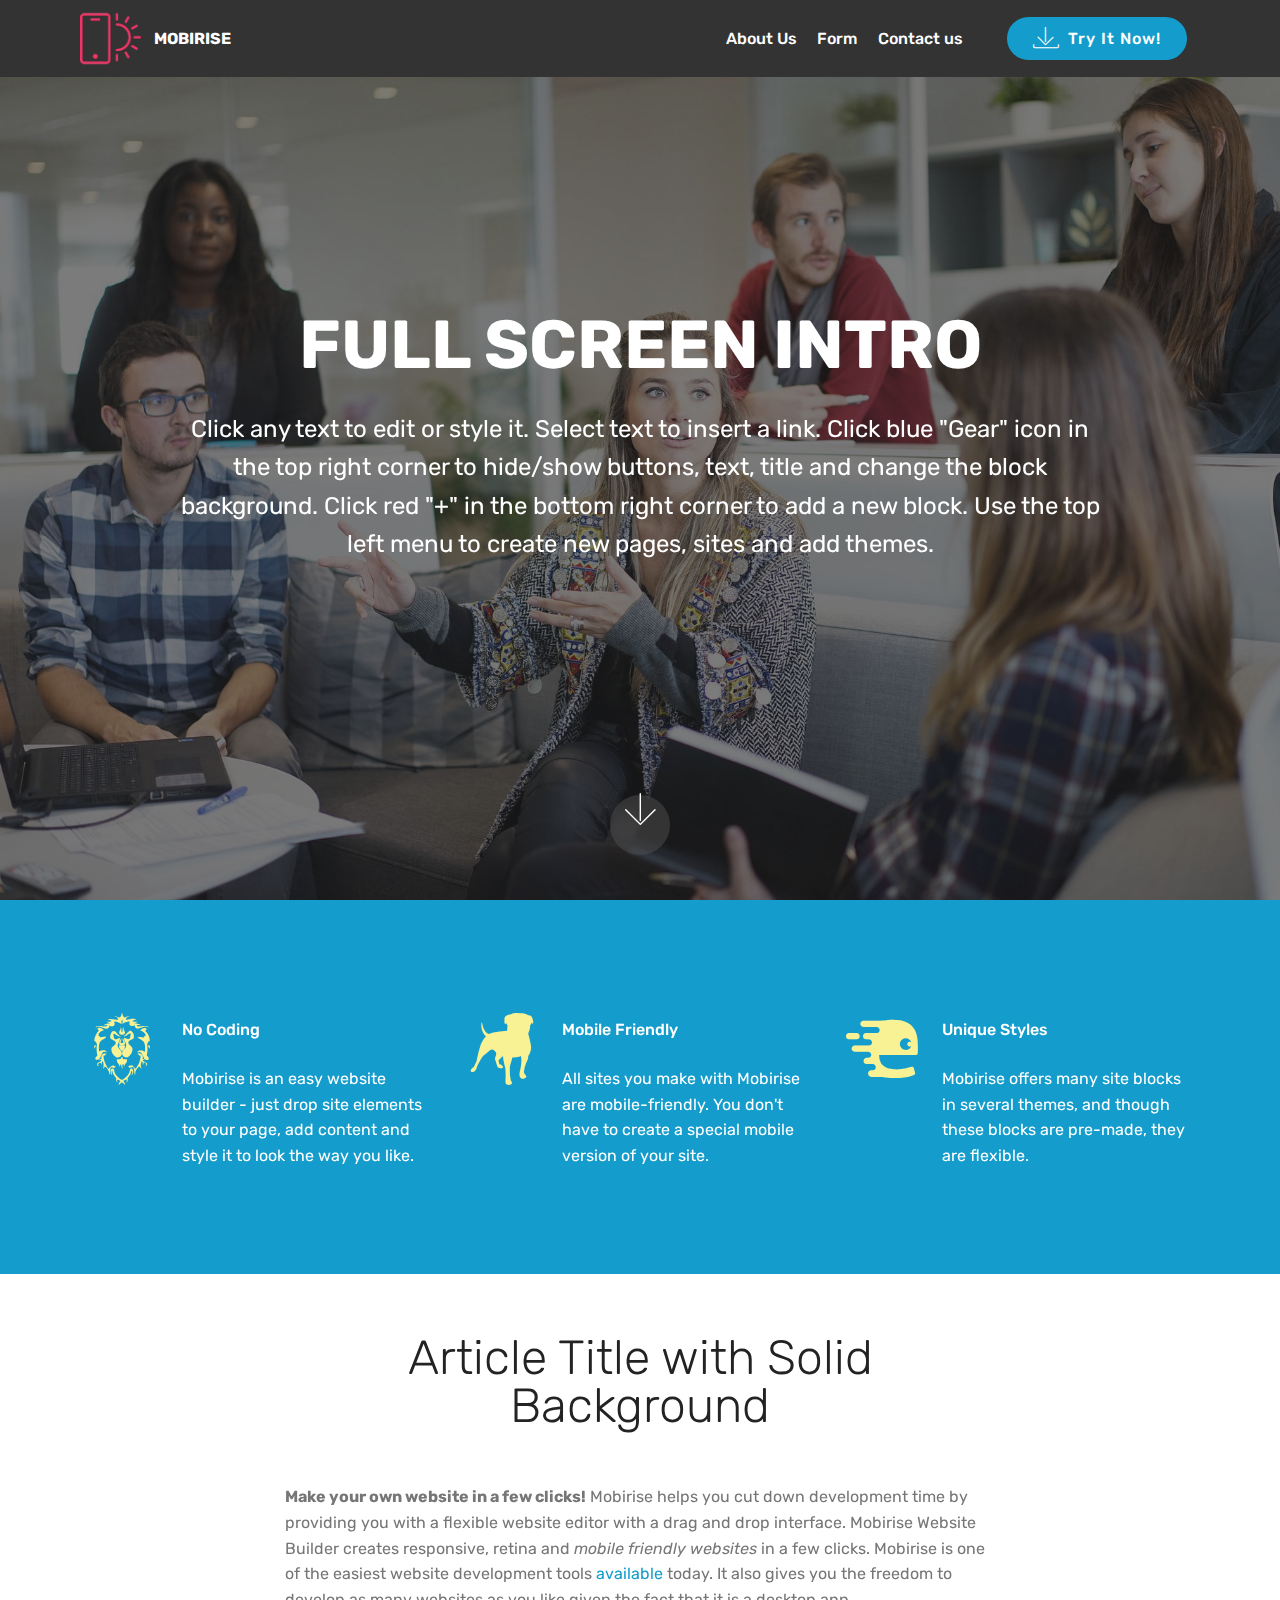
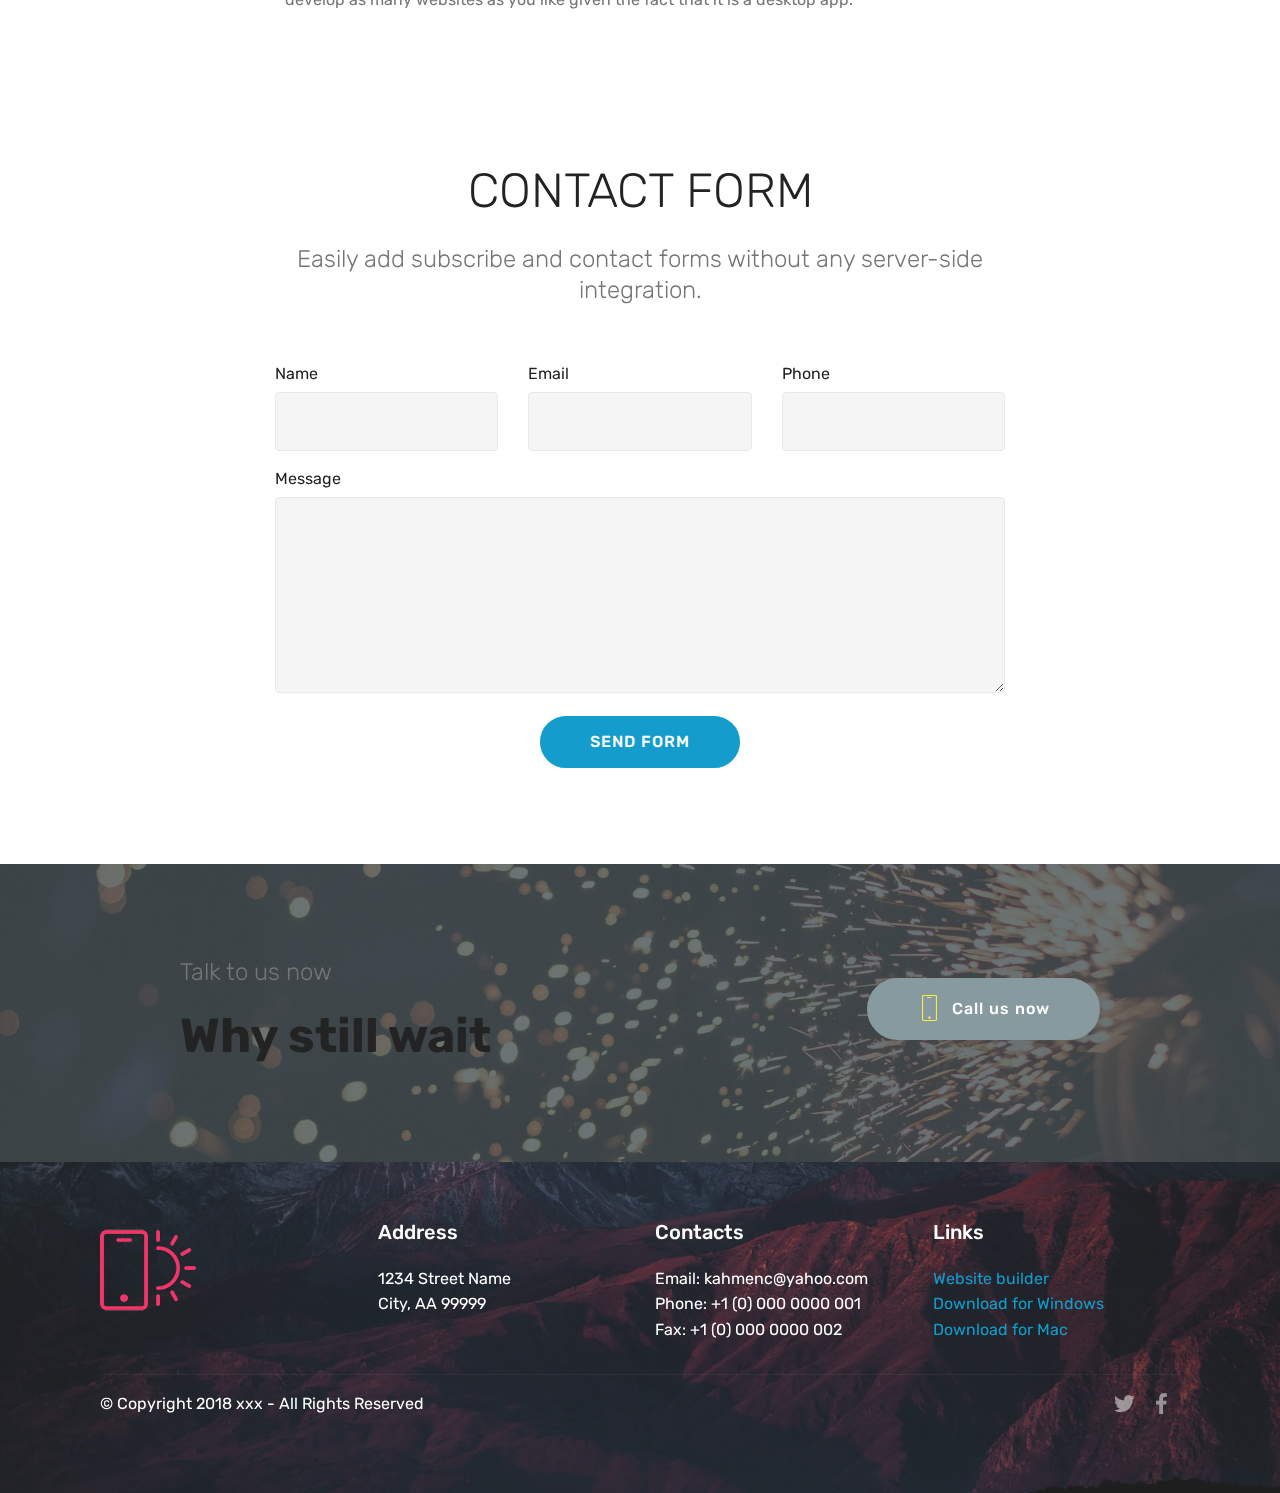
==== index.html @ e970fdb1 "create github pages" ====
<!DOCTYPE html>
<html >
<head>
  <!-- Site made with Mobirise Website Builder v4.7.10, https://mobirise.com -->
  <meta charset="UTF-8">
  <meta http-equiv="X-UA-Compatible" content="IE=edge">
  <meta name="generator" content="Mobirise v4.7.10, mobirise.com">
  <meta name="viewport" content="width=device-width, initial-scale=1, minimum-scale=1">
  <link rel="shortcut icon" href="assets/images/logo2.png" type="image/x-icon">
  <meta name="description" content="">
  <title>Home</title>
  <link rel="stylesheet" href="assets/web/assets/mobirise-icons/mobirise-icons.css">
  <link rel="stylesheet" href="assets/tether/tether.min.css">
  <link rel="stylesheet" href="assets/bootstrap/css/bootstrap.min.css">
  <link rel="stylesheet" href="assets/bootstrap/css/bootstrap-grid.min.css">
  <link rel="stylesheet" href="assets/bootstrap/css/bootstrap-reboot.min.css">
  <link rel="stylesheet" href="assets/dropdown/css/style.css">
  <link rel="stylesheet" href="assets/socicon/css/styles.css">
  <link rel="stylesheet" href="assets/theme/css/style.css">
  <link rel="stylesheet" href="assets/mobirise/css/mbr-additional.css" type="text/css">
  
  
  
</head>
<body>
  <section class="menu cid-qTkzRZLJNu" once="menu" id="menu1-0">

    

    <nav class="navbar navbar-expand beta-menu navbar-dropdown align-items-center navbar-fixed-top navbar-toggleable-sm">
        <button class="navbar-toggler navbar-toggler-right" type="button" data-toggle="collapse" data-target="#navbarSupportedContent" aria-controls="navbarSupportedContent" aria-expanded="false" aria-label="Toggle navigation">
            <div class="hamburger">
                <span></span>
                <span></span>
                <span></span>
                <span></span>
            </div>
        </button>
        <div class="menu-logo">
            <div class="navbar-brand">
                <span class="navbar-logo">
                    <a href="https://mobirise.com">
                         <img src="assets/images/logo2.png" alt="Mobirise" style="height: 3.8rem;">
                    </a>
                </span>
                <span class="navbar-caption-wrap">
                    <a class="navbar-caption text-white display-4" href="https://mobirise.com">
                        MOBIRISE
                    </a>
                </span>
            </div>
        </div>
        <div class="collapse navbar-collapse" id="navbarSupportedContent">
            <ul class="navbar-nav nav-dropdown" data-app-modern-menu="true"><li class="nav-item">
                    <a class="nav-link link text-white display-4" href="index.html#footer1-2">
                        </a>
                </li><li class="nav-item"><a class="nav-link link text-white display-4" href="index.html#content4-4">
                        
                        About Us
                    </a></li><li class="nav-item"><a class="nav-link link text-white display-4" href="index.html#form1-d">
                        
                        Form</a></li><li class="nav-item"><a class="nav-link link text-white display-4" href="index.html#footer1-2">
                        
                        Contact us</a></li><li class="nav-item"><a class="nav-link link text-white display-4" href="index.html#footer1-2">
                        </a></li></ul>
            <div class="navbar-buttons mbr-section-btn"><a class="btn btn-sm btn-primary display-4" href="https://mobirise.com">
                    <span class="mbri-save mbr-iconfont mbr-iconfont-btn "></span>
                    Try It Now!
                </a></div>
        </div>
    </nav>
</section>

<section class="engine"><a href="https://mobiri.se/j">website templates</a></section><section class="cid-qTkA127IK8 mbr-fullscreen mbr-parallax-background" id="header2-1">

    

    <div class="mbr-overlay" style="opacity: 0.6; background-color: rgb(35, 35, 35);"></div>

    <div class="container align-center">
        <div class="row justify-content-md-center">
            <div class="mbr-white col-md-10">
                <h1 class="mbr-section-title mbr-bold pb-3 mbr-fonts-style display-1">
                    FULL SCREEN INTRO
                </h1>
                
                <p class="mbr-text pb-3 mbr-fonts-style display-5">
                    Click any text to edit or style it. Select text to insert a link. Click blue "Gear" icon in the top right corner to hide/show buttons, text, title and change the block background. Click red "+" in the bottom right corner to add a new block. Use the top left menu to create new pages, sites and add themes.
                </p>
                
            </div>
        </div>
    </div>
    <div class="mbr-arrow hidden-sm-down" aria-hidden="true">
        <a href="#next">
            <i class="mbri-down mbr-iconfont"></i>
        </a>
    </div>
</section>

<section class="features7 cid-qWIRlOhhjt" id="features7-b">
    
    

    
    <div class="container">
        <div class="row justify-content-center">

            <div class="card p-3 col-12 col-md-6 col-lg-4">
                <div class="media">
                    <div class="card-img pr-2">
                        <span class="mbr-iconfont socicon-alliance socicon" style="color: rgb(249, 242, 149);"></span>
                    </div>
                    <div class="card-box media-body">
                        <h4 class="card-title py-3 mbr-fonts-style display-7">
                            No Coding
                        </h4>
                        <p class="mbr-text mbr-fonts-style display-7">
                           Mobirise is an easy website builder - just drop site elements to your page, add content and style it to look the way you like.
                        </p>
                    </div>
                </div>
            </div>

            <div class="card p-3 col-12 col-md-6 col-lg-4">
                <div class="media"> 
                    <div class="card-img pr-2">
                        <span class="mbr-iconfont socicon-zynga socicon" style="color: rgb(249, 242, 149);"></span>
                    </div>
                    <div class="card-box media-body">
                        <h4 class="card-title py-3 mbr-fonts-style display-7">
                            Mobile Friendly
                        </h4>
                        <p class="mbr-text mbr-fonts-style display-7">
                           All sites you make with Mobirise are mobile-friendly. You don't have to create a special mobile version of your site.
                        </p>
                    </div>
                </div>
            </div>

            <div class="card p-3 col-12 col-md-6 col-lg-4">
                <div class="media">
                    <div class="card-img pr-2">
                        <span class="mbr-iconfont socicon-endomodo socicon" style="color: rgb(249, 242, 149);"></span>
                    </div>
                    <div class="media-body card-box">
                        <h4 class="card-title py-3 mbr-fonts-style display-7">
                            Unique Styles
                        </h4>
                        <p class="mbr-text mbr-fonts-style display-7">
                           Mobirise offers many site blocks in several themes, and though these blocks are pre-made, they are flexible.
                        </p>
                    </div>
                </div>
            </div>

            
        </div>
    </div>
</section>

<section class="mbr-section content4 cid-qWIQNg8wKN" id="content4-4">

    

    <div class="container">
        <div class="media-container-row">
            <div class="title col-12 col-md-8">
                <h2 class="align-center pb-3 mbr-fonts-style display-2">
                    Article Title with Solid Background
                </h2>
                <h3 class="mbr-section-subtitle align-center mbr-light mbr-fonts-style display-5"></h3>
                
            </div>
        </div>
    </div>
</section>

<section class="mbr-section article content1 cid-qWITpiydfc" id="content1-k">
    
     

    <div class="container">
        <div class="media-container-row">
            <div class="mbr-text col-12 col-md-8 mbr-fonts-style display-7">
                <strong> Make your own website in a few clicks!</strong> Mobirise helps you cut down development time by providing you with a flexible website editor with a drag and drop interface. Mobirise Website Builder creates responsive, retina and <em>mobile friendly websites</em> in a few clicks. Mobirise is one of the easiest website development tools <a href="https://mobirise.com/">available</a> today. It also gives you the freedom to develop as many websites as you like given the fact that it is a desktop app.
            </div>
        </div>
    </div>
</section>

<section class="mbr-section form1 cid-qWIRRl9WAF" id="form1-d">

    

    
    <div class="container">
        <div class="row justify-content-center">
            <div class="title col-12 col-lg-8">
                <h2 class="mbr-section-title align-center pb-3 mbr-fonts-style display-2">
                    CONTACT FORM
                </h2>
                <h3 class="mbr-section-subtitle align-center mbr-light pb-3 mbr-fonts-style display-5">
                    Easily add subscribe and contact forms without any server-side integration.
                </h3>
            </div>
        </div>
    </div>
    <div class="container">
        <div class="row justify-content-center">
            <div class="media-container-column col-lg-8" data-form-type="formoid">
                    <div data-form-alert="" hidden="">
                        Thanks for filling out the form!
                    </div>
            
                    <form class="mbr-form" action="https://mobirise.com/" method="post" data-form-title="Mobirise Form"><input type="hidden" name="email" data-form-email="true" value="S5sxuOWp6ea+fnD/ke8kGC3BBqGwpedpyF8xgcp770GWRMloOVQ0mjRxf+14PGPjthAn2jNJ+AgndgLAESQb+XQBEBGAGLRwAid+lnHY1osWgziQs+6Rbs13Yp2qTwQi" data-form-field="Email">
                        <div class="row row-sm-offset">
                            <div class="col-md-4 multi-horizontal" data-for="name">
                                <div class="form-group">
                                    <label class="form-control-label mbr-fonts-style display-7" for="name-form1-d">Name</label>
                                    <input type="text" class="form-control" name="name" data-form-field="Name" required="" id="name-form1-d">
                                </div>
                            </div>
                            <div class="col-md-4 multi-horizontal" data-for="email">
                                <div class="form-group">
                                    <label class="form-control-label mbr-fonts-style display-7" for="email-form1-d">Email</label>
                                    <input type="email" class="form-control" name="email" data-form-field="Email" required="" id="email-form1-d">
                                </div>
                            </div>
                            <div class="col-md-4 multi-horizontal" data-for="phone">
                                <div class="form-group">
                                    <label class="form-control-label mbr-fonts-style display-7" for="phone-form1-d">Phone</label>
                                    <input type="tel" class="form-control" name="phone" data-form-field="Phone" id="phone-form1-d">
                                </div>
                            </div>
                        </div>
                        <div class="form-group" data-for="message">
                            <label class="form-control-label mbr-fonts-style display-7" for="message-form1-d">Message</label>
                            <textarea type="text" class="form-control" name="message" rows="7" data-form-field="Message" id="message-form1-d"></textarea>
                        </div>
            
                        <span class="input-group-btn">
                            <button href="" type="submit" class="btn btn-primary btn-form display-4">SEND FORM</button>
                        </span>
                    </form>
            </div>
        </div>
    </div>
</section>

<section class="mbr-section info1 cid-qWJ38GviAW" id="info1-l">

    

    <div class="mbr-overlay" style="opacity: 0.8; background-color: rgb(70, 80, 82);">
    </div>
    <div class="container">
        <div class="row justify-content-center content-row">
            <div class="media-container-column title col-12 col-lg-7 col-md-6">
                <h3 class="mbr-section-subtitle align-left mbr-light pb-3 mbr-fonts-style display-5">
                    Talk to us now</h3>
                <h2 class="align-left mbr-bold mbr-fonts-style display-2">Why still wait</h2>
            </div>
            <div class="media-container-column col-12 col-lg-3 col-md-4">
                <div class="mbr-section-btn align-right py-4"><a class="btn btn-warning display-4" href="https://mobirise.com"><span class="mbri-mobile mbr-iconfont mbr-iconfont-btn" style="color: rgb(247, 237, 74);"></span>Call us now</a></div>
            </div>
        </div>
    </div>
</section>

<section class="cid-qTkAaeaxX5" id="footer1-2">

    

    <div class="mbr-overlay" style="background-color: rgb(60, 60, 60); opacity: 0.5;"></div>

    <div class="container">
        <div class="media-container-row content text-white">
            <div class="col-12 col-md-3">
                <div class="media-wrap">
                    <a href="https://mobirise.com/">
                        <img src="assets/images/logo2.png" alt="Mobirise">
                    </a>
                </div>
            </div>
            <div class="col-12 col-md-3 mbr-fonts-style display-7">
                <h5 class="pb-3">
                    Address
                </h5>
                <p class="mbr-text">
                    1234 Street Name
                    <br>City, AA 99999
                </p>
            </div>
            <div class="col-12 col-md-3 mbr-fonts-style display-7">
                <h5 class="pb-3">
                    Contacts
                </h5>
                <p class="mbr-text">
                    Email: kahmenc@yahoo.com
                    <br>Phone: +1 (0) 000 0000 001
                    <br>Fax: +1 (0) 000 0000 002
                </p>
            </div>
            <div class="col-12 col-md-3 mbr-fonts-style display-7">
                <h5 class="pb-3">
                    Links
                </h5>
                <p class="mbr-text">
                    <a class="text-primary" href="https://mobirise.com/">Website builder</a>
                    <br><a class="text-primary" href="https://mobirise.com/mobirise-free-win.zip">Download for Windows</a>
                    <br><a class="text-primary" href="https://mobirise.com/mobirise-free-mac.zip">Download for Mac</a>
                </p>
            </div>
        </div>
        <div class="footer-lower">
            <div class="media-container-row">
                <div class="col-sm-12">
                    <hr>
                </div>
            </div>
            <div class="media-container-row mbr-white">
                <div class="col-sm-6 copyright">
                    <p class="mbr-text mbr-fonts-style display-7">
                        © Copyright 2018 xxx - All Rights Reserved
                    </p>
                </div>
                <div class="col-md-6">
                    <div class="social-list align-right">
                        <div class="soc-item">
                            <a href="https://twitter.com/mobirise" target="_blank">
                                <span class="socicon-twitter socicon mbr-iconfont mbr-iconfont-social"></span>
                            </a>
                        </div>
                        <div class="soc-item">
                            <a href="https://www.facebook.com/pages/Mobirise/1616226671953247" target="_blank">
                                <span class="socicon-facebook socicon mbr-iconfont mbr-iconfont-social"></span>
                            </a>
                        </div>
                        
                        
                        
                        
                    </div>
                </div>
            </div>
        </div>
    </div>
</section>


  <script src="assets/web/assets/jquery/jquery.min.js"></script>
  <script src="assets/popper/popper.min.js"></script>
  <script src="assets/tether/tether.min.js"></script>
  <script src="assets/bootstrap/js/bootstrap.min.js"></script>
  <script src="assets/smoothscroll/smooth-scroll.js"></script>
  <script src="assets/dropdown/js/script.min.js"></script>
  <script src="assets/touchswipe/jquery.touch-swipe.min.js"></script>
  <script src="assets/parallax/jarallax.min.js"></script>
  <script src="assets/theme/js/script.js"></script>
  <script src="assets/formoid/formoid.min.js"></script>
  
  
</body>
</html>
---- assets/web/assets/mobirise-icons/mobirise-icons.css ----
@font-face {
  font-family: 'MobiriseIcons';
  src:  url('mobirise-icons.eot?spat4u');
  src:  url('mobirise-icons.eot?spat4u#iefix') format('embedded-opentype'),
    url('mobirise-icons.ttf?spat4u') format('truetype'),
    url('mobirise-icons.woff?spat4u') format('woff'),
    url('mobirise-icons.svg?spat4u#MobiriseIcons') format('svg');
  font-weight: normal;
  font-style: normal;
}

[class^="mbri-"], [class*=" mbri-"] {
  /* use !important to prevent issues with browser extensions that change fonts */
  font-family: MobiriseIcons !important;
  speak: none;
  font-style: normal;
  font-weight: normal;
  font-variant: normal;
  text-transform: none;
  line-height: 1;

  /* Better Font Rendering =========== */
  -webkit-font-smoothing: antialiased;
  -moz-osx-font-smoothing: grayscale;
}

.mbri-add-submenu:before {
  content: "\e900";
}
.mbri-alert:before {
  content: "\e901";
}
.mbri-align-center:before {
  content: "\e902";
}
.mbri-align-justify:before {
  content: "\e903";
}
.mbri-align-left:before {
  content: "\e904";
}
.mbri-align-right:before {
  content: "\e905";
}
.mbri-android:before {
  content: "\e906";
}
.mbri-apple:before {
  content: "\e907";
}
.mbri-arrow-down:before {
  content: "\e908";
}
.mbri-arrow-next:before {
  content: "\e909";
}
.mbri-arrow-prev:before {
  content: "\e90a";
}
.mbri-arrow-up:before {
  content: "\e90b";
}
.mbri-bold:before {
  content: "\e90c";
}
.mbri-bookmark:before {
  content: "\e90d";
}
.mbri-bootstrap:before {
  content: "\e90e";
}
.mbri-briefcase:before {
  content: "\e90f";
}
.mbri-browse:before {
  content: "\e910";
}
.mbri-bulleted-list:before {
  content: "\e911";
}
.mbri-calendar:before {
  content: "\e912";
}
.mbri-camera:before {
  content: "\e913";
}
.mbri-cart-add:before {
  content: "\e914";
}
.mbri-cart-full:before {
  content: "\e915";
}
.mbri-cash:before {
  content: "\e916";
}
.mbri-change-style:before {
  content: "\e917";
}
.mbri-chat:before {
  content: "\e918";
}
.mbri-clock:before {
  content: "\e919";
}
.mbri-close:before {
  content: "\e91a";
}
.mbri-cloud:before {
  content: "\e91b";
}
.mbri-code:before {
  content: "\e91c";
}
.mbri-contact-form:before {
  content: "\e91d";
}
.mbri-credit-card:before {
  content: "\e91e";
}
.mbri-cursor-click:before {
  content: "\e91f";
}
.mbri-cust-feedback:before {
  content: "\e920";
}
.mbri-database:before {
  content: "\e921";
}
.mbri-delivery:before {
  content: "\e922";
}
.mbri-desktop:before {
  content: "\e923";
}
.mbri-devices:before {
  content: "\e924";
}
.mbri-down:before {
  content: "\e925";
}
.mbri-download:before {
  content: "\e989";
}
.mbri-drag-n-drop:before {
  content: "\e927";
}
.mbri-drag-n-drop2:before {
  content: "\e928";
}
.mbri-edit:before {
  content: "\e929";
}
.mbri-edit2:before {
  content: "\e92a";
}
.mbri-error:before {
  content: "\e92b";
}
.mbri-extension:before {
  content: "\e92c";
}
.mbri-features:before {
  content: "\e92d";
}
.mbri-file:before {
  content: "\e92e";
}
.mbri-flag:before {
  content: "\e92f";
}
.mbri-folder:before {
  content: "\e930";
}
.mbri-gift:before {
  content: "\e931";
}
.mbri-github:before {
  content: "\e932";
}
.mbri-globe:before {
  content: "\e933";
}
.mbri-globe-2:before {
  content: "\e934";
}
.mbri-growing-chart:before {
  content: "\e935";
}
.mbri-hearth:before {
  content: "\e936";
}
.mbri-help:before {
  content: "\e937";
}
.mbri-home:before {
  content: "\e938";
}
.mbri-hot-cup:before {
  content: "\e939";
}
.mbri-idea:before {
  content: "\e93a";
}
.mbri-image-gallery:before {
  content: "\e93b";
}
.mbri-image-slider:before {
  content: "\e93c";
}
.mbri-info:before {
  content: "\e93d";
}
.mbri-italic:before {
  content: "\e93e";
}
.mbri-key:before {
  content: "\e93f";
}
.mbri-laptop:before {
  content: "\e940";
}
.mbri-layers:before {
  content: "\e941";
}
.mbri-left-right:before {
  content: "\e942";
}
.mbri-left:before {
  content: "\e943";
}
.mbri-letter:before {
  content: "\e944";
}
.mbri-like:before {
  content: "\e945";
}
.mbri-link:before {
  content: "\e946";
}
.mbri-lock:before {
  content: "\e947";
}
.mbri-login:before {
  content: "\e948";
}
.mbri-logout:before {
  content: "\e949";
}
.mbri-magic-stick:before {
  content: "\e94a";
}
.mbri-map-pin:before {
  content: "\e94b";
}
.mbri-menu:before {
  content: "\e94c";
}
.mbri-mobile:before {
  content: "\e94d";
}
.mbri-mobile2:before {
  content: "\e94e";
}
.mbri-mobirise:before {
  content: "\e94f";
}
.mbri-more-horizontal:before {
  content: "\e950";
}
.mbri-more-vertical:before {
  content: "\e951";
}
.mbri-music:before {
  content: "\e952";
}
.mbri-new-file:before {
  content: "\e953";
}
.mbri-numbered-list:before {
  content: "\e954";
}
.mbri-opened-folder:before {
  content: "\e955";
}
.mbri-pages:before {
  content: "\e956";
}
.mbri-paper-plane:before {
  content: "\e957";
}
.mbri-paperclip:before {
  content: "\e958";
}
.mbri-photo:before {
  content: "\e959";
}
.mbri-photos:before {
  content: "\e95a";
}
.mbri-pin:before {
  content: "\e95b";
}
.mbri-play:before {
  content: "\e95c";
}
.mbri-plus:before {
  content: "\e95d";
}
.mbri-preview:before {
  content: "\e95e";
}
.mbri-print:before {
  content: "\e95f";
}
.mbri-protect:before {
  content: "\e960";
}
.mbri-question:before {
  content: "\e961";
}
.mbri-quote-left:before {
  content: "\e962";
}
.mbri-quote-right:before {
  content: "\e963";
}
.mbri-refresh:before {
  content: "\e964";
}
.mbri-responsive:before {
  content: "\e965";
}
.mbri-right:before {
  content: "\e966";
}
.mbri-rocket:before {
  content: "\e967";
}
.mbri-sad-face:before {
  content: "\e968";
}
.mbri-sale:before {
  content: "\e969";
}
.mbri-save:before {
  content: "\e96a";
}
.mbri-search:before {
  content: "\e96b";
}
.mbri-setting:before {
  content: "\e96c";
}
.mbri-setting2:before {
  content: "\e96d";
}
.mbri-setting3:before {
  content: "\e96e";
}
.mbri-share:before {
  content: "\e96f";
}
.mbri-shopping-bag:before {
  content: "\e970";
}
.mbri-shopping-basket:before {
  content: "\e971";
}
.mbri-shopping-cart:before {
  content: "\e972";
}
.mbri-sites:before {
  content: "\e973";
}
.mbri-smile-face:before {
  content: "\e974";
}
.mbri-speed:before {
  content: "\e975";
}
.mbri-star:before {
  content: "\e976";
}
.mbri-success:before {
  content: "\e977";
}
.mbri-sun:before {
  content: "\e978";
}
.mbri-sun2:before {
  content: "\e979";
}
.mbri-tablet:before {
  content: "\e97a";
}
.mbri-tablet-vertical:before {
  content: "\e97b";
}
.mbri-target:before {
  content: "\e97c";
}
.mbri-timer:before {
  content: "\e97d";
}
.mbri-to-ftp:before {
  content: "\e97e";
}
.mbri-to-local-drive:before {
  content: "\e97f";
}
.mbri-touch-swipe:before {
  content: "\e980";
}
.mbri-touch:before {
  content: "\e981";
}
.mbri-trash:before {
  content: "\e982";
}
.mbri-underline:before {
  content: "\e983";
}
.mbri-unlink:before {
  content: "\e984";
}
.mbri-unlock:before {
  content: "\e985";
}
.mbri-up-down:before {
  content: "\e986";
}
.mbri-up:before {
  content: "\e987";
}
.mbri-update:before {
  content: "\e988";
}
.mbri-upload:before {
 content: "\e926"; 
}
.mbri-user:before {
  content: "\e98a";
}
.mbri-user2:before {
  content: "\e98b";
}
.mbri-users:before {
  content: "\e98c";
}
.mbri-video:before {
  content: "\e98d";
}
.mbri-video-play:before {
  content: "\e98e";
}
.mbri-watch:before {
  content: "\e98f";
}
.mbri-website-theme:before {
  content: "\e990";
}
.mbri-wifi:before {
  content: "\e991";
}
.mbri-windows:before {
  content: "\e992";
}
.mbri-zoom-out:before {
  content: "\e993";
}
.mbri-redo:before {
  content: "\e994";
}
.mbri-undo:before {
  content: "\e995";
}
---- assets/dropdown/css/style.css ----
.navbar-dropdown {
  left: 0;
  padding: 0;
  position: absolute;
  right: 0;
  top: 0;
  transition: all 0.45s ease;
  z-index: 1030;
  background: #282828; }
  .navbar-dropdown .navbar-logo {
    margin-right: 0.8rem;
    transition: margin 0.3s ease-in-out;
    vertical-align: middle; }
    .navbar-dropdown .navbar-logo img {
      height: 3.125rem;
      transition: all 0.3s ease-in-out; }
    .navbar-dropdown .navbar-logo.mbr-iconfont {
      font-size: 3.125rem;
      line-height: 3.125rem; }
  .navbar-dropdown .navbar-caption {
    font-weight: 700;
    white-space: normal;
    vertical-align: -4px;
    line-height: 3.125rem !important; }
    .navbar-dropdown .navbar-caption, .navbar-dropdown .navbar-caption:hover {
      color: inherit;
      text-decoration: none; }
  .navbar-dropdown .mbr-iconfont + .navbar-caption {
    vertical-align: -1px; }
  .navbar-dropdown.navbar-fixed-top {
    position: fixed; }
  .navbar-dropdown .navbar-brand span {
    vertical-align: -4px; }
  .navbar-dropdown.bg-color.transparent {
    background: none; }
  .navbar-dropdown.navbar-short .navbar-brand {
    padding: 0.625rem 0; }
    .navbar-dropdown.navbar-short .navbar-brand span {
      vertical-align: -1px; }
  .navbar-dropdown.navbar-short .navbar-caption {
    line-height: 2.375rem !important;
    vertical-align: -2px; }
  .navbar-dropdown.navbar-short .navbar-logo {
    margin-right: 0.5rem; }
    .navbar-dropdown.navbar-short .navbar-logo img {
      height: 2.375rem; }
    .navbar-dropdown.navbar-short .navbar-logo.mbr-iconfont {
      font-size: 2.375rem;
      line-height: 2.375rem; }
  .navbar-dropdown.navbar-short .mbr-table-cell {
    height: 3.625rem; }
  .navbar-dropdown .navbar-close {
    left: 0.6875rem;
    position: fixed;
    top: 0.75rem;
    z-index: 1000; }
  .navbar-dropdown .hamburger-icon {
    content: "";
    display: inline-block;
    vertical-align: middle;
    width: 16px;
    -webkit-box-shadow: 0 -6px 0 1px #282828,0 0 0 1px #282828,0 6px 0 1px #282828;
    -moz-box-shadow: 0 -6px 0 1px #282828,0 0 0 1px #282828,0 6px 0 1px #282828;
    box-shadow: 0 -6px 0 1px #282828,0 0 0 1px #282828,0 6px 0 1px #282828; }

.dropdown-menu .dropdown-toggle[data-toggle="dropdown-submenu"]::after {
  border-bottom: 0.35em solid transparent;
  border-left: 0.35em solid;
  border-right: 0;
  border-top: 0.35em solid transparent;
  margin-left: 0.3rem; }

.dropdown-menu .dropdown-item:focus {
  outline: 0; }

.nav-dropdown {
  font-size: 0.75rem;
  font-weight: 500;
  height: auto !important; }
  .nav-dropdown .nav-btn {
    padding-left: 1rem; }
  .nav-dropdown .link {
    margin: .667em 1.667em;
    font-weight: 500;
    padding: 0;
    transition: color .2s ease-in-out; }
    .nav-dropdown .link.dropdown-toggle {
      margin-right: 2.583em; }
      .nav-dropdown .link.dropdown-toggle::after {
        margin-left: .25rem;
        border-top: 0.35em solid;
        border-right: 0.35em solid transparent;
        border-left: 0.35em solid transparent;
        border-bottom: 0; }
      .nav-dropdown .link.dropdown-toggle[aria-expanded="true"] {
        margin: 0;
        padding: 0.667em 3.263em  0.667em 1.667em; }
  .nav-dropdown .link::after,
  .nav-dropdown .dropdown-item::after {
    color: inherit; }
  .nav-dropdown .btn {
    font-size: 0.75rem;
    font-weight: 700;
    letter-spacing: 0;
    margin-bottom: 0;
    padding-left: 1.25rem;
    padding-right: 1.25rem; }
  .nav-dropdown .dropdown-menu {
    border-radius: 0;
    border: 0;
    left: 0;
    margin: 0;
    padding-bottom: 1.25rem;
    padding-top: 1.25rem;
    position: relative; }
  .nav-dropdown .dropdown-submenu {
    margin-left: 0.125rem;
    top: 0; }
  .nav-dropdown .dropdown-item {
    font-weight: 500;
    line-height: 2;
    padding: 0.3846em 4.615em 0.3846em 1.5385em;
    position: relative;
    transition: color .2s ease-in-out, background-color .2s ease-in-out; }
    .nav-dropdown .dropdown-item::after {
      margin-top: -0.3077em;
      position: absolute;
      right: 1.1538em;
      top: 50%; }
    .nav-dropdown .dropdown-item:focus, .nav-dropdown .dropdown-item:hover {
      background: none; }

@media (max-width: 767px) {
  .nav-dropdown.navbar-toggleable-sm {
    bottom: 0;
    display: none;
    left: 0;
    overflow-x: hidden;
    position: fixed;
    top: 0;
    transform: translateX(-100%);
    -ms-transform: translateX(-100%);
    -webkit-transform: translateX(-100%);
    width: 18.75rem;
    z-index: 999; } }
.nav-dropdown.navbar-toggleable-xl {
  bottom: 0;
  display: none;
  left: 0;
  overflow-x: hidden;
  position: fixed;
  top: 0;
  transform: translateX(-100%);
  -ms-transform: translateX(-100%);
  -webkit-transform: translateX(-100%);
  width: 18.75rem;
  z-index: 999; }

.nav-dropdown-sm {
  display: block !important;
  overflow-x: hidden;
  overflow: auto;
  padding-top: 3.875rem; }
  .nav-dropdown-sm::after {
    content: "";
    display: block;
    height: 3rem;
    width: 100%; }
  .nav-dropdown-sm.collapse.in ~ .navbar-close {
    display: block !important; }
  .nav-dropdown-sm.collapsing, .nav-dropdown-sm.collapse.in {
    transform: translateX(0);
    -ms-transform: translateX(0);
    -webkit-transform: translateX(0);
    transition: all 0.25s ease-out;
    -webkit-transition: all 0.25s ease-out;
    background: #282828; }
  .nav-dropdown-sm.collapsing[aria-expanded="false"] {
    transform: translateX(-100%);
    -ms-transform: translateX(-100%);
    -webkit-transform: translateX(-100%); }
  .nav-dropdown-sm .nav-item {
    display: block;
    margin-left: 0 !important;
    padding-left: 0; }
  .nav-dropdown-sm .link,
  .nav-dropdown-sm .dropdown-item {
    border-top: 1px dotted rgba(255, 255, 255, 0.1);
    font-size: 0.8125rem;
    line-height: 1.6;
    margin: 0 !important;
    padding: 0.875rem 2.4rem 0.875rem 1.5625rem !important;
    position: relative;
    white-space: normal; }
    .nav-dropdown-sm .link:focus, .nav-dropdown-sm .link:hover,
    .nav-dropdown-sm .dropdown-item:focus,
    .nav-dropdown-sm .dropdown-item:hover {
      background: rgba(0, 0, 0, 0.2) !important;
      color: #c0a375; }
  .nav-dropdown-sm .nav-btn {
    position: relative;
    padding: 1.5625rem 1.5625rem 0 1.5625rem; }
    .nav-dropdown-sm .nav-btn::before {
      border-top: 1px dotted rgba(255, 255, 255, 0.1);
      content: "";
      left: 0;
      position: absolute;
      top: 0;
      width: 100%; }
    .nav-dropdown-sm .nav-btn + .nav-btn {
      padding-top: 0.625rem; }
      .nav-dropdown-sm .nav-btn + .nav-btn::before {
        display: none; }
  .nav-dropdown-sm .btn {
    padding: 0.625rem 0; }
  .nav-dropdown-sm .dropdown-toggle[data-toggle="dropdown-submenu"]::after {
    margin-left: .25rem;
    border-top: 0.35em solid;
    border-right: 0.35em solid transparent;
    border-left: 0.35em solid transparent;
    border-bottom: 0; }
  .nav-dropdown-sm .dropdown-toggle[data-toggle="dropdown-submenu"][aria-expanded="true"]::after {
    border-top: 0;
    border-right: 0.35em solid transparent;
    border-left: 0.35em solid transparent;
    border-bottom: 0.35em solid; }
  .nav-dropdown-sm .dropdown-menu {
    margin: 0;
    padding: 0;
    position: relative;
    top: 0;
    left: 0;
    width: 100%;
    border: 0;
    float: none;
    border-radius: 0;
    background: none; }
  .nav-dropdown-sm .dropdown-submenu {
    left: 100%;
    margin-left: 0.125rem;
    margin-top: -1.25rem;
    top: 0; }

.navbar-toggleable-sm .nav-dropdown .dropdown-menu {
  position: absolute; }

.navbar-toggleable-sm .nav-dropdown .dropdown-submenu {
  left: 100%;
  margin-left: 0.125rem;
  margin-top: -1.25rem;
  top: 0; }

.navbar-toggleable-sm.opened .nav-dropdown .dropdown-menu {
  position: relative; }

.navbar-toggleable-sm.opened .nav-dropdown .dropdown-submenu {
  left: 0;
  margin-left: 00rem;
  margin-top: 0rem;
  top: 0; }

.is-builder .nav-dropdown.collapsing {
  transition: none !important; }

/*# sourceMappingURL=style.css.map */
---- assets/socicon/css/styles.css ----
@charset "UTF-8";

@font-face {
  font-family: "socicon";
  src:url("../fonts/socicon.eot");
  src:url("../fonts/socicon.eot?#iefix") format("embedded-opentype"),
    url("../fonts/socicon.woff") format("woff"),
    url("../fonts/socicon.ttf") format("truetype"),
    url("../fonts/socicon.svg#socicon") format("svg");
  font-weight: normal;
  font-style: normal;

}

[data-icon]:before {
  font-family: "socicon" !important;
  content: attr(data-icon);
  font-style: normal !important;
  font-weight: normal !important;
  font-variant: normal !important;
  text-transform: none !important;
  speak: none;
  line-height: 1;
  -webkit-font-smoothing: antialiased;
  -moz-osx-font-smoothing: grayscale;
}

[class^="socicon-"]:before,
[class*=" socicon-"]:before {
  font-family: "socicon" !important;
  font-style: normal !important;
  font-weight: normal !important;
  font-variant: normal !important;
  text-transform: none !important;
  speak: none;
  line-height: 1;
  -webkit-font-smoothing: antialiased;
  -moz-osx-font-smoothing: grayscale;
}

.socicon-modelmayhem:before {
  content: "\e000";
}
.socicon-mixcloud:before {
  content: "\e001";
}
.socicon-drupal:before {
  content: "\e002";
}
.socicon-swarm:before {
  content: "\e003";
}
.socicon-istock:before {
  content: "\e004";
}
.socicon-yammer:before {
  content: "\e005";
}
.socicon-ello:before {
  content: "\e006";
}
.socicon-stackoverflow:before {
  content: "\e007";
}
.socicon-persona:before {
  content: "\e008";
}
.socicon-triplej:before {
  content: "\e009";
}
.socicon-houzz:before {
  content: "\e00a";
}
.socicon-rss:before {
  content: "\e00b";
}
.socicon-paypal:before {
  content: "\e00c";
}
.socicon-odnoklassniki:before {
  content: "\e00d";
}
.socicon-airbnb:before {
  content: "\e00e";
}
.socicon-periscope:before {
  content: "\e00f";
}
.socicon-outlook:before {
  content: "\e010";
}
.socicon-coderwall:before {
  content: "\e011";
}
.socicon-tripadvisor:before {
  content: "\e012";
}
.socicon-appnet:before {
  content: "\e013";
}
.socicon-goodreads:before {
  content: "\e014";
}
.socicon-tripit:before {
  content: "\e015";
}
.socicon-lanyrd:before {
  content: "\e016";
}
.socicon-slideshare:before {
  content: "\e017";
}
.socicon-buffer:before {
  content: "\e018";
}
.socicon-disqus:before {
  content: "\e019";
}
.socicon-vkontakte:before {
  content: "\e01a";
}
.socicon-whatsapp:before {
  content: "\e01b";
}
.socicon-patreon:before {
  content: "\e01c";
}
.socicon-storehouse:before {
  content: "\e01d";
}
.socicon-pocket:before {
  content: "\e01e";
}
.socicon-mail:before {
  content: "\e01f";
}
.socicon-blogger:before {
  content: "\e020";
}
.socicon-technorati:before {
  content: "\e021";
}
.socicon-reddit:before {
  content: "\e022";
}
.socicon-dribbble:before {
  content: "\e023";
}
.socicon-stumbleupon:before {
  content: "\e024";
}
.socicon-digg:before {
  content: "\e025";
}
.socicon-envato:before {
  content: "\e026";
}
.socicon-behance:before {
  content: "\e027";
}
.socicon-delicious:before {
  content: "\e028";
}
.socicon-deviantart:before {
  content: "\e029";
}
.socicon-forrst:before {
  content: "\e02a";
}
.socicon-play:before {
  content: "\e02b";
}
.socicon-zerply:before {
  content: "\e02c";
}
.socicon-wikipedia:before {
  content: "\e02d";
}
.socicon-apple:before {
  content: "\e02e";
}
.socicon-flattr:before {
  content: "\e02f";
}
.socicon-github:before {
  content: "\e030";
}
.socicon-renren:before {
  content: "\e031";
}
.socicon-friendfeed:before {
  content: "\e032";
}
.socicon-newsvine:before {
  content: "\e033";
}
.socicon-identica:before {
  content: "\e034";
}
.socicon-bebo:before {
  content: "\e035";
}
.socicon-zynga:before {
  content: "\e036";
}
.socicon-steam:before {
  content: "\e037";
}
.socicon-xbox:before {
  content: "\e038";
}
.socicon-windows:before {
  content: "\e039";
}
.socicon-qq:before {
  content: "\e03a";
}
.socicon-douban:before {
  content: "\e03b";
}
.socicon-meetup:before {
  content: "\e03c";
}
.socicon-playstation:before {
  content: "\e03d";
}
.socicon-android:before {
  content: "\e03e";
}
.socicon-snapchat:before {
  content: "\e03f";
}
.socicon-twitter:before {
  content: "\e040";
}
.socicon-facebook:before {
  content: "\e041";
}
.socicon-googleplus:before {
  content: "\e042";
}
.socicon-pinterest:before {
  content: "\e043";
}
.socicon-foursquare:before {
  content: "\e044";
}
.socicon-yahoo:before {
  content: "\e045";
}
.socicon-skype:before {
  content: "\e046";
}
.socicon-yelp:before {
  content: "\e047";
}
.socicon-feedburner:before {
  content: "\e048";
}
.socicon-linkedin:before {
  content: "\e049";
}
.socicon-viadeo:before {
  content: "\e04a";
}
.socicon-xing:before {
  content: "\e04b";
}
.socicon-myspace:before {
  content: "\e04c";
}
.socicon-soundcloud:before {
  content: "\e04d";
}
.socicon-spotify:before {
  content: "\e04e";
}
.socicon-grooveshark:before {
  content: "\e04f";
}
.socicon-lastfm:before {
  content: "\e050";
}
.socicon-youtube:before {
  content: "\e051";
}
.socicon-vimeo:before {
  content: "\e052";
}
.socicon-dailymotion:before {
  content: "\e053";
}
.socicon-vine:before {
  content: "\e054";
}
.socicon-flickr:before {
  content: "\e055";
}
.socicon-500px:before {
  content: "\e056";
}
.socicon-wordpress:before {
  content: "\e058";
}
.socicon-tumblr:before {
  content: "\e059";
}
.socicon-twitch:before {
  content: "\e05a";
}
.socicon-8tracks:before {
  content: "\e05b";
}
.socicon-amazon:before {
  content: "\e05c";
}
.socicon-icq:before {
  content: "\e05d";
}
.socicon-smugmug:before {
  content: "\e05e";
}
.socicon-ravelry:before {
  content: "\e05f";
}
.socicon-weibo:before {
  content: "\e060";
}
.socicon-baidu:before {
  content: "\e061";
}
.socicon-angellist:before {
  content: "\e062";
}
.socicon-ebay:before {
  content: "\e063";
}
.socicon-imdb:before {
  content: "\e064";
}
.socicon-stayfriends:before {
  content: "\e065";
}
.socicon-residentadvisor:before {
  content: "\e066";
}
.socicon-google:before {
  content: "\e067";
}
.socicon-yandex:before {
  content: "\e068";
}
.socicon-sharethis:before {
  content: "\e069";
}
.socicon-bandcamp:before {
  content: "\e06a";
}
.socicon-itunes:before {
  content: "\e06b";
}
.socicon-deezer:before {
  content: "\e06c";
}
.socicon-telegram:before {
  content: "\e06e";
}
.socicon-openid:before {
  content: "\e06f";
}
.socicon-amplement:before {
  content: "\e070";
}
.socicon-viber:before {
  content: "\e071";
}
.socicon-zomato:before {
  content: "\e072";
}
.socicon-draugiem:before {
  content: "\e074";
}
.socicon-endomodo:before {
  content: "\e075";
}
.socicon-filmweb:before {
  content: "\e076";
}
.socicon-stackexchange:before {
  content: "\e077";
}
.socicon-wykop:before {
  content: "\e078";
}
.socicon-teamspeak:before {
  content: "\e079";
}
.socicon-teamviewer:before {
  content: "\e07a";
}
.socicon-ventrilo:before {
  content: "\e07b";
}
.socicon-younow:before {
  content: "\e07c";
}
.socicon-raidcall:before {
  content: "\e07d";
}
.socicon-mumble:before {
  content: "\e07e";
}
.socicon-medium:before {
  content: "\e06d";
}
.socicon-bebee:before {
  content: "\e07f";
}
.socicon-hitbox:before {
  content: "\e080";
}
.socicon-reverbnation:before {
  content: "\e081";
}
.socicon-formulr:before {
  content: "\e082";
}
.socicon-instagram:before {
  content: "\e057";
}
.socicon-battlenet:before {
  content: "\e083";
}
.socicon-chrome:before {
  content: "\e084";
}
.socicon-discord:before {
  content: "\e086";
}
.socicon-issuu:before {
  content: "\e087";
}
.socicon-macos:before {
  content: "\e088";
}
.socicon-firefox:before {
  content: "\e089";
}
.socicon-opera:before {
  content: "\e08d";
}
.socicon-keybase:before {
  content: "\e090";
}
.socicon-alliance:before {
  content: "\e091";
}
.socicon-livejournal:before {
  content: "\e092";
}
.socicon-googlephotos:before {
  content: "\e093";
}
.socicon-horde:before {
  content: "\e094";
}
.socicon-etsy:before {
  content: "\e095";
}
.socicon-zapier:before {
  content: "\e096";
}
.socicon-google-scholar:before {
  content: "\e097";
}
.socicon-researchgate:before {
  content: "\e098";
}
.socicon-wechat:before {
  content: "\e099";
}
.socicon-strava:before {
  content: "\e09a";
}
.socicon-line:before {
  content: "\e09b";
}
.socicon-lyft:before {
  content: "\e09c";
}
.socicon-uber:before {
  content: "\e09d";
}
.socicon-songkick:before {
  content: "\e09e";
}
.socicon-viewbug:before {
  content: "\e09f";
}
.socicon-googlegroups:before {
  content: "\e0a0";
}
.socicon-quora:before {
  content: "\e073";
}
.socicon-diablo:before {
  content: "\e085";
}
.socicon-blizzard:before {
  content: "\e0a1";
}
.socicon-hearthstone:before {
  content: "\e08b";
}
.socicon-heroes:before {
  content: "\e08a";
}
.socicon-overwatch:before {
  content: "\e08c";
}
.socicon-warcraft:before {
  content: "\e08e";
}
.socicon-starcraft:before {
  content: "\e08f";
}
.socicon-beam:before {
  content: "\e0a2";
}
.socicon-curse:before {
  content: "\e0a3";
}
.socicon-player:before {
  content: "\e0a4";
}
.socicon-streamjar:before {
  content: "\e0a5";
}
.socicon-nintendo:before {
  content: "\e0a6";
}
.socicon-hellocoton:before {
  content: "\e0a7";
}
---- assets/theme/css/style.css ----
/*!
 * Mobirise v4 theme (https://mobirise.com/)
 * Copyright 2017 Mobirise
 */
section {
  background-color: #eeeeee; }

section,
.container,
.container-fluid {
  position: relative;
  word-wrap: break-word; }

a.mbr-iconfont:hover {
  text-decoration: none; }

.article .lead p, .article .lead ul, .article .lead ol, .article .lead pre, .article .lead blockquote {
  margin-bottom: 0; }

a {
  font-style: normal;
  font-weight: 400;
  cursor: pointer; }
  a, a:hover {
    text-decoration: none; }

figure {
  margin-bottom: 0; }

body {
  color: #232323; }

h1, h2, h3, h4, h5, h6,
.h1, .h2, .h3, .h4, .h5, .h6,
.display-1, .display-2, .display-3, .display-4 {
  line-height: 1;
  word-break: break-word;
  word-wrap: break-word; }

b, strong {
  font-weight: bold; }

blockquote {
  padding: 10px 0 10px 20px;
  position: relative;
  border-left: 2px solid;
  border-color: #ff3366; }

input:-webkit-autofill, input:-webkit-autofill:hover, input:-webkit-autofill:focus, input:-webkit-autofill:active {
  transition-delay: 9999s;
  transition-property: background-color, color; }

textarea[type="hidden"] {
  display: none; }

body {
  position: relative; }

section {
  background-position: 50% 50%;
  background-repeat: no-repeat;
  background-size: cover; }
  section .mbr-background-video,
  section .mbr-background-video-preview {
    position: absolute;
    bottom: 0;
    left: 0;
    right: 0;
    top: 0; }

.hidden {
  visibility: hidden; }

.mbr-z-index20 {
  z-index: 20; }

/*! Base colors */
.mbr-white {
  color: #ffffff; }

.mbr-black {
  color: #000000; }

.mbr-bg-white {
  background-color: #ffffff; }

.mbr-bg-black {
  background-color: #000000; }

/*! Text-aligns */
.align-left {
  text-align: left; }

.align-center {
  text-align: center; }

.align-right {
  text-align: right; }

@media (max-width: 767px) {
  .align-left, .align-center, .align-right, .mbr-section-btn, .mbr-section-title {
    text-align: center; } }
/*! Font-weight  */
.mbr-light {
  font-weight: 300; }

.mbr-regular {
  font-weight: 400; }

.mbr-semibold {
  font-weight: 500; }

.mbr-bold {
  font-weight: 700; }

/*! Media  */
.media-size-item {
  -webkit-flex: 1 1 auto;
  -moz-flex: 1 1 auto;
  -ms-flex: 1 1 auto;
  -o-flex: 1 1 auto;
  flex: 1 1 auto; }

.media-content {
  -webkit-flex-basis: 100%;
  flex-basis: 100%; }

.media-container-row {
  display: -ms-flexbox;
  display: -webkit-flex;
  display: flex;
  -webkit-flex-direction: row;
  -ms-flex-direction: row;
  flex-direction: row;
  -webkit-flex-wrap: wrap;
  -ms-flex-wrap: wrap;
  flex-wrap: wrap;
  -webkit-justify-content: center;
  -ms-flex-pack: center;
  justify-content: center;
  -webkit-align-content: center;
  -ms-flex-line-pack: center;
  align-content: center;
  -webkit-align-items: start;
  -ms-flex-align: start;
  align-items: start; }
  .media-container-row .media-size-item {
    width: 400px; }

.media-container-column {
  display: -ms-flexbox;
  display: -webkit-flex;
  display: flex;
  -webkit-flex-direction: column;
  -ms-flex-direction: column;
  flex-direction: column;
  -webkit-flex-wrap: wrap;
  -ms-flex-wrap: wrap;
  flex-wrap: wrap;
  -webkit-justify-content: center;
  -ms-flex-pack: center;
  justify-content: center;
  -webkit-align-content: center;
  -ms-flex-line-pack: center;
  align-content: center;
  -webkit-align-items: stretch;
  -ms-flex-align: stretch;
  align-items: stretch; }
  .media-container-column > * {
    width: 100%; }

@media (min-width: 992px) {
  .media-container-row {
    -webkit-flex-wrap: nowrap;
    -ms-flex-wrap: nowrap;
    flex-wrap: nowrap; } }
figure {
  overflow: hidden; }

figure[mbr-media-size] {
  transition: width 0.1s; }

.mbr-figure img, .mbr-figure iframe {
  display: block;
  width: 100%; }

.card {
  background-color: transparent;
  border: none; }

.card-img {
  text-align: center;
  flex-shrink: 0; }

.media {
  max-width: 100%;
  margin: 0 auto; }

.mbr-figure {
  -ms-flex-item-align: center;
  -ms-grid-row-align: center;
  -webkit-align-self: center;
  align-self: center; }

.media-container > div {
  max-width: 100%; }

.mbr-figure img, .card-img img {
  width: 100%; }

@media (max-width: 991px) {
  .media-size-item {
    width: auto !important; }

  .media {
    width: auto; }

  .mbr-figure {
    width: 100% !important; } }
/*! Buttons */
.mbr-section-btn {
  margin-left: -.25rem;
  margin-right: -.25rem;
  font-size: 0; }

nav .mbr-section-btn {
  margin-left: 0rem;
  margin-right: 0rem; }

/*! Btn icon margin */
.btn .mbr-iconfont, .btn.btn-sm .mbr-iconfont {
  cursor: pointer;
  margin-right: 0.5rem; }

.btn.btn-md .mbr-iconfont, .btn.btn-md .mbr-iconfont {
  margin-right: 0.8rem; }

.mbr-regular {
  font-weight: 400; }

.mbr-semibold {
  font-weight: 500; }

.mbr-bold {
  font-weight: 700; }

[type="submit"] {
  -webkit-appearance: none; }

/*! Full-screen */
.mbr-fullscreen .mbr-overlay {
  min-height: 100vh; }

.mbr-fullscreen {
  display: flex;
  display: -webkit-flex;
  display: -moz-flex;
  display: -ms-flex;
  display: -o-flex;
  align-items: center;
  -webkit-align-items: center;
  min-height: 100vh;
  padding-top: 3rem;
  padding-bottom: 3rem; }

/*! Map */
.map {
  height: 25rem;
  position: relative; }
  .map iframe {
    width: 100%;
    height: 100%; }

/* Form */
.form-asterisk {
  font-family: initial;
  position: absolute;
  top: -2px;
  font-weight: normal; }

/*! Scroll to top arrow */
.mbr-arrow-up {
  bottom: 25px;
  right: 90px;
  position: fixed;
  text-align: right;
  z-index: 5000;
  color: #ffffff;
  font-size: 32px;
  transform: rotate(180deg);
  -webkit-transform: rotate(180deg); }

.mbr-arrow-up a {
  background: rgba(0, 0, 0, 0.2);
  border-radius: 3px;
  color: #fff;
  display: inline-block;
  height: 60px;
  width: 60px;
  outline-style: none !important;
  position: relative;
  text-decoration: none;
  transition: all .3s ease-in-out;
  cursor: pointer;
  text-align: center; }
  .mbr-arrow-up a:hover {
    background-color: rgba(0, 0, 0, 0.4); }
  .mbr-arrow-up a i {
    line-height: 60px; }

.mbr-arrow-up-icon {
  display: block;
  color: #fff; }

.mbr-arrow-up-icon::before {
  content: "\203a";
  display: inline-block;
  font-family: serif;
  font-size: 32px;
  line-height: 1;
  font-style: normal;
  position: relative;
  top: 6px;
  left: -4px;
  -webkit-transform: rotate(-90deg);
  transform: rotate(-90deg); }

/*! Arrow Down */
.mbr-arrow {
  position: absolute;
  bottom: 45px;
  left: 50%;
  width: 60px;
  height: 60px;
  cursor: pointer;
  background-color: rgba(80, 80, 80, 0.5);
  border-radius: 50%;
  -webkit-transform: translateX(-50%);
  transform: translateX(-50%); }
  .mbr-arrow > a {
    display: inline-block;
    text-decoration: none;
    outline-style: none;
    -webkit-animation: arrowdown 1.7s ease-in-out infinite;
    animation: arrowdown 1.7s ease-in-out infinite; }
    .mbr-arrow > a > i {
      position: absolute;
      top: -2px;
      left: 15px;
      font-size: 2rem; }

@keyframes arrowdown {
  0% {
    transform: translateY(0px);
    -webkit-transform: translateY(0px); }
  50% {
    transform: translateY(-5px);
    -webkit-transform: translateY(-5px); }
  100% {
    transform: translateY(0px);
    -webkit-transform: translateY(0px); } }
@-webkit-keyframes arrowdown {
  0% {
    transform: translateY(0px);
    -webkit-transform: translateY(0px); }
  50% {
    transform: translateY(-5px);
    -webkit-transform: translateY(-5px); }
  100% {
    transform: translateY(0px);
    -webkit-transform: translateY(0px); } }
@media (max-width: 500px) {
  .mbr-arrow-up {
    left: 50%;
    right: auto;
    transform: translateX(-50%) rotate(180deg);
    -webkit-transform: translateX(-50%) rotate(180deg); } }
/*Gradients animation*/
@keyframes gradient-animation {
  from {
    background-position: 0% 100%;
    animation-timing-function: ease-in-out; }
  to {
    background-position: 100% 0%;
    animation-timing-function: ease-in-out; } }
@-webkit-keyframes gradient-animation {
  from {
    background-position: 0% 100%;
    animation-timing-function: ease-in-out; }
  to {
    background-position: 100% 0%;
    animation-timing-function: ease-in-out; } }
.bg-gradient {
  background-size: 200% 200%;
  animation: gradient-animation 5s infinite alternate;
  -webkit-animation: gradient-animation 5s infinite alternate; }

.menu .navbar-brand {
  display: -webkit-flex; }
  .menu .navbar-brand span {
    display: flex;
    display: -webkit-flex; }
  .menu .navbar-brand .navbar-caption-wrap {
    display: -webkit-flex; }
  .menu .navbar-brand .navbar-logo img {
    display: -webkit-flex; }
@media (min-width: 768px) and (max-width: 991px) {
  .menu .navbar-toggleable-sm .navbar-nav {
    display: -webkit-box;
    display: -webkit-flex;
    display: -ms-flexbox; } }
@media (min-width: 992px) {
  .menu .navbar-nav.nav-dropdown {
    display: -webkit-flex; }
  .menu .navbar-toggleable-sm .navbar-collapse {
    display: -webkit-flex !important; } }

/*# sourceMappingURL=style.css.map */
.engine {
	position: absolute;
	text-indent: -2400px;
	text-align: center;
	padding: 0;
	top: 0;
	left: -2400px;
}
---- assets/mobirise/css/mbr-additional.css ----
@import url(https://fonts.googleapis.com/css?family=Rubik:300,300i,400,400i,500,500i,700,700i,900,900i);





body {
  font-style: normal;
  line-height: 1.5;
}
.mbr-section-title {
  font-style: normal;
  line-height: 1.2;
}
.mbr-section-subtitle {
  line-height: 1.3;
}
.mbr-text {
  font-style: normal;
  line-height: 1.6;
}
.display-1 {
  font-family: 'Rubik', sans-serif;
  font-size: 4.25rem;
}
.display-1 > .mbr-iconfont {
  font-size: 6.8rem;
}
.display-2 {
  font-family: 'Rubik', sans-serif;
  font-size: 3rem;
}
.display-2 > .mbr-iconfont {
  font-size: 4.8rem;
}
.display-4 {
  font-family: 'Rubik', sans-serif;
  font-size: 1rem;
}
.display-4 > .mbr-iconfont {
  font-size: 1.6rem;
}
.display-5 {
  font-family: 'Rubik', sans-serif;
  font-size: 1.5rem;
}
.display-5 > .mbr-iconfont {
  font-size: 2.4rem;
}
.display-7 {
  font-family: 'Rubik', sans-serif;
  font-size: 1rem;
}
.display-7 > .mbr-iconfont {
  font-size: 1.6rem;
}
/* ---- Fluid typography for mobile devices ---- */
/* 1.4 - font scale ratio ( bootstrap == 1.42857 ) */
/* 100vw - current viewport width */
/* (48 - 20)  48 == 48rem == 768px, 20 == 20rem == 320px(minimal supported viewport) */
/* 0.65 - min scale variable, may vary */
@media (max-width: 768px) {
  .display-1 {
    font-size: 3.4rem;
    font-size: calc( 2.1374999999999997rem + (4.25 - 2.1374999999999997) * ((100vw - 20rem) / (48 - 20)));
    line-height: calc( 1.4 * (2.1374999999999997rem + (4.25 - 2.1374999999999997) * ((100vw - 20rem) / (48 - 20))));
  }
  .display-2 {
    font-size: 2.4rem;
    font-size: calc( 1.7rem + (3 - 1.7) * ((100vw - 20rem) / (48 - 20)));
    line-height: calc( 1.4 * (1.7rem + (3 - 1.7) * ((100vw - 20rem) / (48 - 20))));
  }
  .display-4 {
    font-size: 0.8rem;
    font-size: calc( 1rem + (1 - 1) * ((100vw - 20rem) / (48 - 20)));
    line-height: calc( 1.4 * (1rem + (1 - 1) * ((100vw - 20rem) / (48 - 20))));
  }
  .display-5 {
    font-size: 1.2rem;
    font-size: calc( 1.175rem + (1.5 - 1.175) * ((100vw - 20rem) / (48 - 20)));
    line-height: calc( 1.4 * (1.175rem + (1.5 - 1.175) * ((100vw - 20rem) / (48 - 20))));
  }
}
/* Buttons */
.btn {
  font-weight: 500;
  border-width: 2px;
  font-style: normal;
  letter-spacing: 1px;
  margin: .4rem .8rem;
  white-space: normal;
  -webkit-transition: all 0.3s ease-in-out;
  -moz-transition: all 0.3s ease-in-out;
  transition: all 0.3s ease-in-out;
  padding: 1rem 3rem;
  border-radius: 3px;
  display: inline-flex;
  align-items: center;
  justify-content: center;
  word-break: break-word;
}
.btn-sm {
  font-weight: 500;
  letter-spacing: 1px;
  -webkit-transition: all 0.3s ease-in-out;
  -moz-transition: all 0.3s ease-in-out;
  transition: all 0.3s ease-in-out;
  padding: 0.6rem 1.5rem;
  border-radius: 3px;
}
.btn-md {
  font-weight: 500;
  letter-spacing: 1px;
  margin: .4rem .8rem !important;
  -webkit-transition: all 0.3s ease-in-out;
  -moz-transition: all 0.3s ease-in-out;
  transition: all 0.3s ease-in-out;
  padding: 1rem 3rem;
  border-radius: 3px;
}
.btn-lg {
  font-weight: 500;
  letter-spacing: 1px;
  margin: .4rem .8rem !important;
  -webkit-transition: all 0.3s ease-in-out;
  -moz-transition: all 0.3s ease-in-out;
  transition: all 0.3s ease-in-out;
  padding: 1.2rem 3.2rem;
  border-radius: 3px;
}
.bg-primary {
  background-color: #149dcc !important;
}
.bg-success {
  background-color: #f7ed4a !important;
}
.bg-info {
  background-color: #82786e !important;
}
.bg-warning {
  background-color: #879a9f !important;
}
.bg-danger {
  background-color: #b1a374 !important;
}
.btn-primary,
.btn-primary:active {
  background-color: #149dcc !important;
  border-color: #149dcc !important;
  color: #ffffff !important;
}
.btn-primary:hover,
.btn-primary:focus,
.btn-primary.focus,
.btn-primary.active {
  color: #ffffff !important;
  background-color: #0d6786 !important;
  border-color: #0d6786 !important;
}
.btn-primary.disabled,
.btn-primary:disabled {
  color: #ffffff !important;
  background-color: #0d6786 !important;
  border-color: #0d6786 !important;
}
.btn-secondary,
.btn-secondary:active {
  background-color: #ff3366 !important;
  border-color: #ff3366 !important;
  color: #ffffff !important;
}
.btn-secondary:hover,
.btn-secondary:focus,
.btn-secondary.focus,
.btn-secondary.active {
  color: #ffffff !important;
  background-color: #e50039 !important;
  border-color: #e50039 !important;
}
.btn-secondary.disabled,
.btn-secondary:disabled {
  color: #ffffff !important;
  background-color: #e50039 !important;
  border-color: #e50039 !important;
}
.btn-info,
.btn-info:active {
  background-color: #82786e !important;
  border-color: #82786e !important;
  color: #ffffff !important;
}
.btn-info:hover,
.btn-info:focus,
.btn-info.focus,
.btn-info.active {
  color: #ffffff !important;
  background-color: #59524b !important;
  border-color: #59524b !important;
}
.btn-info.disabled,
.btn-info:disabled {
  color: #ffffff !important;
  background-color: #59524b !important;
  border-color: #59524b !important;
}
.btn-success,
.btn-success:active {
  background-color: #f7ed4a !important;
  border-color: #f7ed4a !important;
  color: #3f3c03 !important;
}
.btn-success:hover,
.btn-success:focus,
.btn-success.focus,
.btn-success.active {
  color: #3f3c03 !important;
  background-color: #eadd0a !important;
  border-color: #eadd0a !important;
}
.btn-success.disabled,
.btn-success:disabled {
  color: #3f3c03 !important;
  background-color: #eadd0a !important;
  border-color: #eadd0a !important;
}
.btn-warning,
.btn-warning:active {
  background-color: #879a9f !important;
  border-color: #879a9f !important;
  color: #ffffff !important;
}
.btn-warning:hover,
.btn-warning:focus,
.btn-warning.focus,
.btn-warning.active {
  color: #ffffff !important;
  background-color: #617479 !important;
  border-color: #617479 !important;
}
.btn-warning.disabled,
.btn-warning:disabled {
  color: #ffffff !important;
  background-color: #617479 !important;
  border-color: #617479 !important;
}
.btn-danger,
.btn-danger:active {
  background-color: #b1a374 !important;
  border-color: #b1a374 !important;
  color: #ffffff !important;
}
.btn-danger:hover,
.btn-danger:focus,
.btn-danger.focus,
.btn-danger.active {
  color: #ffffff !important;
  background-color: #8b7d4e !important;
  border-color: #8b7d4e !important;
}
.btn-danger.disabled,
.btn-danger:disabled {
  color: #ffffff !important;
  background-color: #8b7d4e !important;
  border-color: #8b7d4e !important;
}
.btn-white {
  color: #333333 !important;
}
.btn-white,
.btn-white:active {
  background-color: #ffffff !important;
  border-color: #ffffff !important;
  color: #808080 !important;
}
.btn-white:hover,
.btn-white:focus,
.btn-white.focus,
.btn-white.active {
  color: #808080 !important;
  background-color: #d9d9d9 !important;
  border-color: #d9d9d9 !important;
}
.btn-white.disabled,
.btn-white:disabled {
  color: #808080 !important;
  background-color: #d9d9d9 !important;
  border-color: #d9d9d9 !important;
}
.btn-black,
.btn-black:active {
  background-color: #333333 !important;
  border-color: #333333 !important;
  color: #ffffff !important;
}
.btn-black:hover,
.btn-black:focus,
.btn-black.focus,
.btn-black.active {
  color: #ffffff !important;
  background-color: #0d0d0d !important;
  border-color: #0d0d0d !important;
}
.btn-black.disabled,
.btn-black:disabled {
  color: #ffffff !important;
  background-color: #0d0d0d !important;
  border-color: #0d0d0d !important;
}
.btn-primary-outline,
.btn-primary-outline:active {
  background: none;
  border-color: #0b566f;
  color: #0b566f;
}
.btn-primary-outline:hover,
.btn-primary-outline:focus,
.btn-primary-outline.focus,
.btn-primary-outline.active {
  color: #ffffff;
  background-color: #149dcc;
  border-color: #149dcc;
}
.btn-primary-outline.disabled,
.btn-primary-outline:disabled {
  color: #ffffff !important;
  background-color: #149dcc !important;
  border-color: #149dcc !important;
}
.btn-secondary-outline,
.btn-secondary-outline:active {
  background: none;
  border-color: #cc0033;
  color: #cc0033;
}
.btn-secondary-outline:hover,
.btn-secondary-outline:focus,
.btn-secondary-outline.focus,
.btn-secondary-outline.active {
  color: #ffffff;
  background-color: #ff3366;
  border-color: #ff3366;
}
.btn-secondary-outline.disabled,
.btn-secondary-outline:disabled {
  color: #ffffff !important;
  background-color: #ff3366 !important;
  border-color: #ff3366 !important;
}
.btn-info-outline,
.btn-info-outline:active {
  background: none;
  border-color: #4b453f;
  color: #4b453f;
}
.btn-info-outline:hover,
.btn-info-outline:focus,
.btn-info-outline.focus,
.btn-info-outline.active {
  color: #ffffff;
  background-color: #82786e;
  border-color: #82786e;
}
.btn-info-outline.disabled,
.btn-info-outline:disabled {
  color: #ffffff !important;
  background-color: #82786e !important;
  border-color: #82786e !important;
}
.btn-success-outline,
.btn-success-outline:active {
  background: none;
  border-color: #d2c609;
  color: #d2c609;
}
.btn-success-outline:hover,
.btn-success-outline:focus,
.btn-success-outline.focus,
.btn-success-outline.active {
  color: #3f3c03;
  background-color: #f7ed4a;
  border-color: #f7ed4a;
}
.btn-success-outline.disabled,
.btn-success-outline:disabled {
  color: #3f3c03 !important;
  background-color: #f7ed4a !important;
  border-color: #f7ed4a !important;
}
.btn-warning-outline,
.btn-warning-outline:active {
  background: none;
  border-color: #55666b;
  color: #55666b;
}
.btn-warning-outline:hover,
.btn-warning-outline:focus,
.btn-warning-outline.focus,
.btn-warning-outline.active {
  color: #ffffff;
  background-color: #879a9f;
  border-color: #879a9f;
}
.btn-warning-outline.disabled,
.btn-warning-outline:disabled {
  color: #ffffff !important;
  background-color: #879a9f !important;
  border-color: #879a9f !important;
}
.btn-danger-outline,
.btn-danger-outline:active {
  background: none;
  border-color: #7a6e45;
  color: #7a6e45;
}
.btn-danger-outline:hover,
.btn-danger-outline:focus,
.btn-danger-outline.focus,
.btn-danger-outline.active {
  color: #ffffff;
  background-color: #b1a374;
  border-color: #b1a374;
}
.btn-danger-outline.disabled,
.btn-danger-outline:disabled {
  color: #ffffff !important;
  background-color: #b1a374 !important;
  border-color: #b1a374 !important;
}
.btn-black-outline,
.btn-black-outline:active {
  background: none;
  border-color: #000000;
  color: #000000;
}
.btn-black-outline:hover,
.btn-black-outline:focus,
.btn-black-outline.focus,
.btn-black-outline.active {
  color: #ffffff;
  background-color: #333333;
  border-color: #333333;
}
.btn-black-outline.disabled,
.btn-black-outline:disabled {
  color: #ffffff !important;
  background-color: #333333 !important;
  border-color: #333333 !important;
}
.btn-white-outline,
.btn-white-outline:active,
.btn-white-outline.active {
  background: none;
  border-color: #ffffff;
  color: #ffffff;
}
.btn-white-outline:hover,
.btn-white-outline:focus,
.btn-white-outline.focus {
  color: #333333;
  background-color: #ffffff;
  border-color: #ffffff;
}
.text-primary {
  color: #149dcc !important;
}
.text-secondary {
  color: #ff3366 !important;
}
.text-success {
  color: #f7ed4a !important;
}
.text-info {
  color: #82786e !important;
}
.text-warning {
  color: #879a9f !important;
}
.text-danger {
  color: #b1a374 !important;
}
.text-white {
  color: #ffffff !important;
}
.text-black {
  color: #000000 !important;
}
a.text-primary:hover,
a.text-primary:focus {
  color: #0b566f !important;
}
a.text-secondary:hover,
a.text-secondary:focus {
  color: #cc0033 !important;
}
a.text-success:hover,
a.text-success:focus {
  color: #d2c609 !important;
}
a.text-info:hover,
a.text-info:focus {
  color: #4b453f !important;
}
a.text-warning:hover,
a.text-warning:focus {
  color: #55666b !important;
}
a.text-danger:hover,
a.text-danger:focus {
  color: #7a6e45 !important;
}
a.text-white:hover,
a.text-white:focus {
  color: #b3b3b3 !important;
}
a.text-black:hover,
a.text-black:focus {
  color: #4d4d4d !important;
}
.alert-success {
  background-color: #70c770;
}
.alert-info {
  background-color: #82786e;
}
.alert-warning {
  background-color: #879a9f;
}
.alert-danger {
  background-color: #b1a374;
}
.mbr-section-btn a.btn:not(.btn-form) {
  border-radius: 100px;
}
.mbr-section-btn a.btn:not(.btn-form):hover,
.mbr-section-btn a.btn:not(.btn-form):focus {
  box-shadow: none !important;
}
.mbr-section-btn a.btn:not(.btn-form):hover,
.mbr-section-btn a.btn:not(.btn-form):focus {
  box-shadow: 0 10px 40px 0 rgba(0, 0, 0, 0.2) !important;
  -webkit-box-shadow: 0 10px 40px 0 rgba(0, 0, 0, 0.2) !important;
}
.mbr-gallery-filter li a {
  border-radius: 100px !important;
}
.mbr-gallery-filter li.active .btn {
  background-color: #149dcc;
  border-color: #149dcc;
  color: #ffffff;
}
.mbr-gallery-filter li.active .btn:focus {
  box-shadow: none;
}
.nav-tabs .nav-link {
  border-radius: 100px !important;
}
.btn-form {
  border-radius: 0;
}
.btn-form:hover {
  cursor: pointer;
}
a,
a:hover {
  color: #149dcc;
}
.mbr-plan-header.bg-primary .mbr-plan-subtitle,
.mbr-plan-header.bg-primary .mbr-plan-price-desc {
  color: #b4e6f8;
}
.mbr-plan-header.bg-success .mbr-plan-subtitle,
.mbr-plan-header.bg-success .mbr-plan-price-desc {
  color: #ffffff;
}
.mbr-plan-header.bg-info .mbr-plan-subtitle,
.mbr-plan-header.bg-info .mbr-plan-price-desc {
  color: #beb8b2;
}
.mbr-plan-header.bg-warning .mbr-plan-subtitle,
.mbr-plan-header.bg-warning .mbr-plan-price-desc {
  color: #ced6d8;
}
.mbr-plan-header.bg-danger .mbr-plan-subtitle,
.mbr-plan-header.bg-danger .mbr-plan-price-desc {
  color: #dfd9c6;
}
/* Scroll to top button*/
.scrollToTop_wraper {
  display: none;
}
#scrollToTop a i:before {
  content: '';
  position: absolute;
  height: 40%;
  top: 25%;
  background: #fff;
  width: 2px;
  left: calc(50% - 1px);
}
#scrollToTop a i:after {
  content: '';
  position: absolute;
  display: block;
  border-top: 2px solid #fff;
  border-right: 2px solid #fff;
  width: 40%;
  height: 40%;
  left: 30%;
  bottom: 30%;
  transform: rotate(135deg);
}
/* Others*/
.note-check a[data-value=Rubik] {
  font-style: normal;
}
.mbr-arrow a {
  color: #ffffff;
}
@media (max-width: 767px) {
  .mbr-arrow {
    display: none;
  }
}
.form-control-label {
  position: relative;
  cursor: pointer;
  margin-bottom: .357em;
  padding: 0;
}
.alert {
  color: #ffffff;
  border-radius: 0;
  border: 0;
  font-size: .875rem;
  line-height: 1.5;
  margin-bottom: 1.875rem;
  padding: 1.25rem;
  position: relative;
}
.alert.alert-form::after {
  background-color: inherit;
  bottom: -7px;
  content: "";
  display: block;
  height: 14px;
  left: 50%;
  margin-left: -7px;
  position: absolute;
  transform: rotate(45deg);
  width: 14px;
}
.form-control {
  background-color: #f5f5f5;
  box-shadow: none;
  color: #565656;
  font-family: 'Rubik', sans-serif;
  font-size: 1rem;
  line-height: 1.43;
  min-height: 3.5em;
  padding: 1.07em .5em;
}
.form-control > .mbr-iconfont {
  font-size: 1.6rem;
}
.form-control,
.form-control:focus {
  border: 1px solid #e8e8e8;
}
.form-active .form-control:invalid {
  border-color: red;
}
.mbr-overlay {
  background-color: #000;
  bottom: 0;
  left: 0;
  opacity: .5;
  position: absolute;
  right: 0;
  top: 0;
  z-index: 0;
}
blockquote {
  font-style: italic;
  padding: 10px 0 10px 20px;
  font-size: 1.09rem;
  position: relative;
  border-color: #149dcc;
  border-width: 3px;
}
ul,
ol,
pre,
blockquote {
  margin-bottom: 2.3125rem;
}
pre {
  background: #f4f4f4;
  padding: 10px 24px;
  white-space: pre-wrap;
}
.inactive {
  -webkit-user-select: none;
  -moz-user-select: none;
  -ms-user-select: none;
  user-select: none;
  pointer-events: none;
  -webkit-user-drag: none;
  user-drag: none;
}
.mbr-section__comments .row {
  justify-content: center;
}
/* Forms */
.mbr-form .btn {
  margin: .4rem 0;
}
.mbr-form .input-group-btn a.btn {
  border-radius: 100px !important;
}
.mbr-form .input-group-btn a.btn:hover {
  box-shadow: 0 10px 40px 0 rgba(0, 0, 0, 0.2);
}
.mbr-form .input-group-btn button[type="submit"] {
  border-radius: 100px !important;
  padding: 1rem 3rem;
}
.mbr-form .input-group-btn button[type="submit"]:hover {
  box-shadow: 0 10px 40px 0 rgba(0, 0, 0, 0.2);
}
.form2 .form-control {
  border-top-left-radius: 100px;
  border-bottom-left-radius: 100px;
}
.form2 .input-group-btn a.btn {
  border-top-left-radius: 0 !important;
  border-bottom-left-radius: 0 !important;
}
.form2 .input-group-btn button[type="submit"] {
  border-top-left-radius: 0 !important;
  border-bottom-left-radius: 0 !important;
}
.form3 input[type="email"] {
  border-radius: 100px !important;
}
@media (max-width: 349px) {
  .form2 input[type="email"] {
    border-radius: 100px !important;
  }
  .form2 .input-group-btn a.btn {
    border-radius: 100px !important;
  }
  .form2 .input-group-btn button[type="submit"] {
    border-radius: 100px !important;
  }
}
@media (max-width: 767px) {
  .btn {
    font-size: .75rem !important;
  }
  .btn .mbr-iconfont {
    font-size: 1rem !important;
  }
}
/* Social block */
.btn-social {
  font-size: 20px;
  border-radius: 50%;
  padding: 0;
  width: 44px;
  height: 44px;
  line-height: 44px;
  text-align: center;
  position: relative;
  border: 2px solid #c0a375;
  border-color: #149dcc;
  color: #232323;
  cursor: pointer;
}
.btn-social i {
  top: 0;
  line-height: 44px;
  width: 44px;
}
.btn-social:hover {
  color: #fff;
  background: #149dcc;
}
.btn-social + .btn {
  margin-left: .1rem;
}
/* Footer */
.mbr-footer-content li::before,
.mbr-footer .mbr-contacts li::before {
  background: #149dcc;
}
.mbr-footer-content li a:hover,
.mbr-footer .mbr-contacts li a:hover {
  color: #149dcc;
}
.footer3 input[type="email"],
.footer4 input[type="email"] {
  border-radius: 100px !important;
}
.footer3 .input-group-btn a.btn,
.footer4 .input-group-btn a.btn {
  border-radius: 100px !important;
}
.footer3 .input-group-btn button[type="submit"],
.footer4 .input-group-btn button[type="submit"] {
  border-radius: 100px !important;
}
/* Headers*/
.header13 .form-inline input[type="email"],
.header14 .form-inline input[type="email"] {
  border-radius: 100px;
}
.header13 .form-inline input[type="text"],
.header14 .form-inline input[type="text"] {
  border-radius: 100px;
}
.header13 .form-inline input[type="tel"],
.header14 .form-inline input[type="tel"] {
  border-radius: 100px;
}
.header13 .form-inline a.btn,
.header14 .form-inline a.btn {
  border-radius: 100px;
}
.header13 .form-inline button,
.header14 .form-inline button {
  border-radius: 100px !important;
}
.offset-1 {
  margin-left: 8.33333%;
}
.offset-2 {
  margin-left: 16.66667%;
}
.offset-3 {
  margin-left: 25%;
}
.offset-4 {
  margin-left: 33.33333%;
}
.offset-5 {
  margin-left: 41.66667%;
}
.offset-6 {
  margin-left: 50%;
}
.offset-7 {
  margin-left: 58.33333%;
}
.offset-8 {
  margin-left: 66.66667%;
}
.offset-9 {
  margin-left: 75%;
}
.offset-10 {
  margin-left: 83.33333%;
}
.offset-11 {
  margin-left: 91.66667%;
}
@media (min-width: 576px) {
  .offset-sm-0 {
    margin-left: 0%;
  }
  .offset-sm-1 {
    margin-left: 8.33333%;
  }
  .offset-sm-2 {
    margin-left: 16.66667%;
  }
  .offset-sm-3 {
    margin-left: 25%;
  }
  .offset-sm-4 {
    margin-left: 33.33333%;
  }
  .offset-sm-5 {
    margin-left: 41.66667%;
  }
  .offset-sm-6 {
    margin-left: 50%;
  }
  .offset-sm-7 {
    margin-left: 58.33333%;
  }
  .offset-sm-8 {
    margin-left: 66.66667%;
  }
  .offset-sm-9 {
    margin-left: 75%;
  }
  .offset-sm-10 {
    margin-left: 83.33333%;
  }
  .offset-sm-11 {
    margin-left: 91.66667%;
  }
}
@media (min-width: 768px) {
  .offset-md-0 {
    margin-left: 0%;
  }
  .offset-md-1 {
    margin-left: 8.33333%;
  }
  .offset-md-2 {
    margin-left: 16.66667%;
  }
  .offset-md-3 {
    margin-left: 25%;
  }
  .offset-md-4 {
    margin-left: 33.33333%;
  }
  .offset-md-5 {
    margin-left: 41.66667%;
  }
  .offset-md-6 {
    margin-left: 50%;
  }
  .offset-md-7 {
    margin-left: 58.33333%;
  }
  .offset-md-8 {
    margin-left: 66.66667%;
  }
  .offset-md-9 {
    margin-left: 75%;
  }
  .offset-md-10 {
    margin-left: 83.33333%;
  }
  .offset-md-11 {
    margin-left: 91.66667%;
  }
}
@media (min-width: 992px) {
  .offset-lg-0 {
    margin-left: 0%;
  }
  .offset-lg-1 {
    margin-left: 8.33333%;
  }
  .offset-lg-2 {
    margin-left: 16.66667%;
  }
  .offset-lg-3 {
    margin-left: 25%;
  }
  .offset-lg-4 {
    margin-left: 33.33333%;
  }
  .offset-lg-5 {
    margin-left: 41.66667%;
  }
  .offset-lg-6 {
    margin-left: 50%;
  }
  .offset-lg-7 {
    margin-left: 58.33333%;
  }
  .offset-lg-8 {
    margin-left: 66.66667%;
  }
  .offset-lg-9 {
    margin-left: 75%;
  }
  .offset-lg-10 {
    margin-left: 83.33333%;
  }
  .offset-lg-11 {
    margin-left: 91.66667%;
  }
}
@media (min-width: 1200px) {
  .offset-xl-0 {
    margin-left: 0%;
  }
  .offset-xl-1 {
    margin-left: 8.33333%;
  }
  .offset-xl-2 {
    margin-left: 16.66667%;
  }
  .offset-xl-3 {
    margin-left: 25%;
  }
  .offset-xl-4 {
    margin-left: 33.33333%;
  }
  .offset-xl-5 {
    margin-left: 41.66667%;
  }
  .offset-xl-6 {
    margin-left: 50%;
  }
  .offset-xl-7 {
    margin-left: 58.33333%;
  }
  .offset-xl-8 {
    margin-left: 66.66667%;
  }
  .offset-xl-9 {
    margin-left: 75%;
  }
  .offset-xl-10 {
    margin-left: 83.33333%;
  }
  .offset-xl-11 {
    margin-left: 91.66667%;
  }
}
.navbar-toggler {
  -webkit-align-self: flex-start;
  -ms-flex-item-align: start;
  align-self: flex-start;
  padding: 0.25rem 0.75rem;
  font-size: 1.25rem;
  line-height: 1;
  background: transparent;
  border: 1px solid transparent;
  -webkit-border-radius: 0.25rem;
  border-radius: 0.25rem;
}
.navbar-toggler:focus,
.navbar-toggler:hover {
  text-decoration: none;
}
.navbar-toggler-icon {
  display: inline-block;
  width: 1.5em;
  height: 1.5em;
  vertical-align: middle;
  content: "";
  background: no-repeat center center;
  -webkit-background-size: 100% 100%;
  -o-background-size: 100% 100%;
  background-size: 100% 100%;
}
.navbar-toggler-left {
  position: absolute;
  left: 1rem;
}
.navbar-toggler-right {
  position: absolute;
  right: 1rem;
}
@media (max-width: 575px) {
  .navbar-toggleable .navbar-nav .dropdown-menu {
    position: static;
    float: none;
  }
  .navbar-toggleable > .container {
    padding-right: 0;
    padding-left: 0;
  }
}
@media (min-width: 576px) {
  .navbar-toggleable {
    -webkit-box-orient: horizontal;
    -webkit-box-direction: normal;
    -webkit-flex-direction: row;
    -ms-flex-direction: row;
    flex-direction: row;
    -webkit-flex-wrap: nowrap;
    -ms-flex-wrap: nowrap;
    flex-wrap: nowrap;
    -webkit-box-align: center;
    -webkit-align-items: center;
    -ms-flex-align: center;
    align-items: center;
  }
  .navbar-toggleable .navbar-nav {
    -webkit-box-orient: horizontal;
    -webkit-box-direction: normal;
    -webkit-flex-direction: row;
    -ms-flex-direction: row;
    flex-direction: row;
  }
  .navbar-toggleable .navbar-nav .nav-link {
    padding-right: .5rem;
    padding-left: .5rem;
  }
  .navbar-toggleable > .container {
    display: -webkit-box;
    display: -webkit-flex;
    display: -ms-flexbox;
    display: flex;
    -webkit-flex-wrap: nowrap;
    -ms-flex-wrap: nowrap;
    flex-wrap: nowrap;
    -webkit-box-align: center;
    -webkit-align-items: center;
    -ms-flex-align: center;
    align-items: center;
  }
  .navbar-toggleable .navbar-collapse {
    display: -webkit-box !important;
    display: -webkit-flex !important;
    display: -ms-flexbox !important;
    display: flex !important;
    width: 100%;
  }
  .navbar-toggleable .navbar-toggler {
    display: none;
  }
}
@media (max-width: 767px) {
  .navbar-toggleable-sm .navbar-nav .dropdown-menu {
    position: static;
    float: none;
  }
  .navbar-toggleable-sm > .container {
    padding-right: 0;
    padding-left: 0;
  }
}
@media (min-width: 768px) {
  .navbar-toggleable-sm {
    -webkit-box-orient: horizontal;
    -webkit-box-direction: normal;
    -webkit-flex-direction: row;
    -ms-flex-direction: row;
    flex-direction: row;
    -webkit-flex-wrap: nowrap;
    -ms-flex-wrap: nowrap;
    flex-wrap: nowrap;
    -webkit-box-align: center;
    -webkit-align-items: center;
    -ms-flex-align: center;
    align-items: center;
  }
  .navbar-toggleable-sm .navbar-nav {
    -webkit-box-orient: horizontal;
    -webkit-box-direction: normal;
    -webkit-flex-direction: row;
    -ms-flex-direction: row;
    flex-direction: row;
  }
  .navbar-toggleable-sm .navbar-nav .nav-link {
    padding-right: .5rem;
    padding-left: .5rem;
  }
  .navbar-toggleable-sm > .container {
    display: -webkit-box;
    display: -webkit-flex;
    display: -ms-flexbox;
    display: flex;
    -webkit-flex-wrap: nowrap;
    -ms-flex-wrap: nowrap;
    flex-wrap: nowrap;
    -webkit-box-align: center;
    -webkit-align-items: center;
    -ms-flex-align: center;
    align-items: center;
  }
  .navbar-toggleable-sm .navbar-collapse {
    display: -webkit-box !important;
    display: -webkit-flex !important;
    display: -ms-flexbox !important;
    display: flex !important;
    width: 100%;
  }
  .navbar-toggleable-sm .navbar-toggler {
    display: none;
  }
}
@media (max-width: 991px) {
  .navbar-toggleable-md .navbar-nav .dropdown-menu {
    position: static;
    float: none;
  }
  .navbar-toggleable-md > .container {
    padding-right: 0;
    padding-left: 0;
  }
}
@media (min-width: 992px) {
  .navbar-toggleable-md {
    -webkit-box-orient: horizontal;
    -webkit-box-direction: normal;
    -webkit-flex-direction: row;
    -ms-flex-direction: row;
    flex-direction: row;
    -webkit-flex-wrap: nowrap;
    -ms-flex-wrap: nowrap;
    flex-wrap: nowrap;
    -webkit-box-align: center;
    -webkit-align-items: center;
    -ms-flex-align: center;
    align-items: center;
  }
  .navbar-toggleable-md .navbar-nav {
    -webkit-box-orient: horizontal;
    -webkit-box-direction: normal;
    -webkit-flex-direction: row;
    -ms-flex-direction: row;
    flex-direction: row;
  }
  .navbar-toggleable-md .navbar-nav .nav-link {
    padding-right: .5rem;
    padding-left: .5rem;
  }
  .navbar-toggleable-md > .container {
    display: -webkit-box;
    display: -webkit-flex;
    display: -ms-flexbox;
    display: flex;
    -webkit-flex-wrap: nowrap;
    -ms-flex-wrap: nowrap;
    flex-wrap: nowrap;
    -webkit-box-align: center;
    -webkit-align-items: center;
    -ms-flex-align: center;
    align-items: center;
  }
  .navbar-toggleable-md .navbar-collapse {
    display: -webkit-box !important;
    display: -webkit-flex !important;
    display: -ms-flexbox !important;
    display: flex !important;
    width: 100%;
  }
  .navbar-toggleable-md .navbar-toggler {
    display: none;
  }
}
@media (max-width: 1199px) {
  .navbar-toggleable-lg .navbar-nav .dropdown-menu {
    position: static;
    float: none;
  }
  .navbar-toggleable-lg > .container {
    padding-right: 0;
    padding-left: 0;
  }
}
@media (min-width: 1200px) {
  .navbar-toggleable-lg {
    -webkit-box-orient: horizontal;
    -webkit-box-direction: normal;
    -webkit-flex-direction: row;
    -ms-flex-direction: row;
    flex-direction: row;
    -webkit-flex-wrap: nowrap;
    -ms-flex-wrap: nowrap;
    flex-wrap: nowrap;
    -webkit-box-align: center;
    -webkit-align-items: center;
    -ms-flex-align: center;
    align-items: center;
  }
  .navbar-toggleable-lg .navbar-nav {
    -webkit-box-orient: horizontal;
    -webkit-box-direction: normal;
    -webkit-flex-direction: row;
    -ms-flex-direction: row;
    flex-direction: row;
  }
  .navbar-toggleable-lg .navbar-nav .nav-link {
    padding-right: .5rem;
    padding-left: .5rem;
  }
  .navbar-toggleable-lg > .container {
    display: -webkit-box;
    display: -webkit-flex;
    display: -ms-flexbox;
    display: flex;
    -webkit-flex-wrap: nowrap;
    -ms-flex-wrap: nowrap;
    flex-wrap: nowrap;
    -webkit-box-align: center;
    -webkit-align-items: center;
    -ms-flex-align: center;
    align-items: center;
  }
  .navbar-toggleable-lg .navbar-collapse {
    display: -webkit-box !important;
    display: -webkit-flex !important;
    display: -ms-flexbox !important;
    display: flex !important;
    width: 100%;
  }
  .navbar-toggleable-lg .navbar-toggler {
    display: none;
  }
}
.navbar-toggleable-xl {
  -webkit-box-orient: horizontal;
  -webkit-box-direction: normal;
  -webkit-flex-direction: row;
  -ms-flex-direction: row;
  flex-direction: row;
  -webkit-flex-wrap: nowrap;
  -ms-flex-wrap: nowrap;
  flex-wrap: nowrap;
  -webkit-box-align: center;
  -webkit-align-items: center;
  -ms-flex-align: center;
  align-items: center;
}
.navbar-toggleable-xl .navbar-nav .dropdown-menu {
  position: static;
  float: none;
}
.navbar-toggleable-xl > .container {
  padding-right: 0;
  padding-left: 0;
}
.navbar-toggleable-xl .navbar-nav {
  -webkit-box-orient: horizontal;
  -webkit-box-direction: normal;
  -webkit-flex-direction: row;
  -ms-flex-direction: row;
  flex-direction: row;
}
.navbar-toggleable-xl .navbar-nav .nav-link {
  padding-right: .5rem;
  padding-left: .5rem;
}
.navbar-toggleable-xl > .container {
  display: -webkit-box;
  display: -webkit-flex;
  display: -ms-flexbox;
  display: flex;
  -webkit-flex-wrap: nowrap;
  -ms-flex-wrap: nowrap;
  flex-wrap: nowrap;
  -webkit-box-align: center;
  -webkit-align-items: center;
  -ms-flex-align: center;
  align-items: center;
}
.navbar-toggleable-xl .navbar-collapse {
  display: -webkit-box !important;
  display: -webkit-flex !important;
  display: -ms-flexbox !important;
  display: flex !important;
  width: 100%;
}
.navbar-toggleable-xl .navbar-toggler {
  display: none;
}
.card-img {
  width: auto;
}
.menu .navbar.collapsed:not(.beta-menu) {
  flex-direction: column;
}
.carousel-item.active,
.carousel-item-next,
.carousel-item-prev {
  display: -webkit-box;
  display: -webkit-flex;
  display: -ms-flexbox;
  display: flex;
}
.note-air-layout .dropup .dropdown-menu,
.note-air-layout .navbar-fixed-bottom .dropdown .dropdown-menu {
  bottom: initial !important;
}
html,
body {
  height: auto;
  min-height: 100vh;
}
.dropup .dropdown-toggle::after {
  display: none;
}
.cid-qTkzRZLJNu .navbar {
  padding: .5rem 0;
  background: #333333;
  transition: none;
  min-height: 77px;
}
.cid-qTkzRZLJNu .navbar-dropdown.bg-color.transparent.opened {
  background: #333333;
}
.cid-qTkzRZLJNu a {
  font-style: normal;
}
.cid-qTkzRZLJNu .nav-item span {
  padding-right: 0.4em;
  line-height: 0.5em;
  vertical-align: text-bottom;
  position: relative;
  text-decoration: none;
}
.cid-qTkzRZLJNu .nav-item a {
  display: flex;
  align-items: center;
  justify-content: center;
  padding: 0.7rem 0 !important;
  margin: 0rem .65rem !important;
}
.cid-qTkzRZLJNu .nav-item:focus,
.cid-qTkzRZLJNu .nav-link:focus {
  outline: none;
}
.cid-qTkzRZLJNu .btn {
  padding: 0.4rem 1.5rem;
  display: inline-flex;
  align-items: center;
}
.cid-qTkzRZLJNu .btn .mbr-iconfont {
  font-size: 1.6rem;
}
.cid-qTkzRZLJNu .menu-logo {
  margin-right: auto;
}
.cid-qTkzRZLJNu .menu-logo .navbar-brand {
  display: flex;
  margin-left: 5rem;
  padding: 0;
  transition: padding .2s;
  min-height: 3.8rem;
  align-items: center;
}
.cid-qTkzRZLJNu .menu-logo .navbar-brand .navbar-caption-wrap {
  display: -webkit-flex;
  -webkit-align-items: center;
  align-items: center;
  word-break: break-word;
  min-width: 7rem;
  margin: .3rem 0;
}
.cid-qTkzRZLJNu .menu-logo .navbar-brand .navbar-caption-wrap .navbar-caption {
  line-height: 1.2rem !important;
  padding-right: 2rem;
}
.cid-qTkzRZLJNu .menu-logo .navbar-brand .navbar-logo {
  font-size: 4rem;
  transition: font-size 0.25s;
}
.cid-qTkzRZLJNu .menu-logo .navbar-brand .navbar-logo img {
  display: flex;
}
.cid-qTkzRZLJNu .menu-logo .navbar-brand .navbar-logo .mbr-iconfont {
  transition: font-size 0.25s;
}
.cid-qTkzRZLJNu .navbar-toggleable-sm .navbar-collapse {
  justify-content: flex-end;
  -webkit-justify-content: flex-end;
  padding-right: 5rem;
  width: auto;
}
.cid-qTkzRZLJNu .navbar-toggleable-sm .navbar-collapse .navbar-nav {
  flex-wrap: wrap;
  -webkit-flex-wrap: wrap;
  padding-left: 0;
}
.cid-qTkzRZLJNu .navbar-toggleable-sm .navbar-collapse .navbar-nav .nav-item {
  -webkit-align-self: center;
  align-self: center;
}
.cid-qTkzRZLJNu .navbar-toggleable-sm .navbar-collapse .navbar-buttons {
  padding-left: 0;
  padding-bottom: 0;
}
.cid-qTkzRZLJNu .dropdown .dropdown-menu {
  background: #333333;
  display: none;
  position: absolute;
  min-width: 5rem;
  padding-top: 1.4rem;
  padding-bottom: 1.4rem;
  text-align: left;
}
.cid-qTkzRZLJNu .dropdown .dropdown-menu .dropdown-item {
  width: auto;
  padding: 0.235em 1.5385em 0.235em 1.5385em !important;
}
.cid-qTkzRZLJNu .dropdown .dropdown-menu .dropdown-item::after {
  right: 0.5rem;
}
.cid-qTkzRZLJNu .dropdown .dropdown-menu .dropdown-submenu {
  margin: 0;
}
.cid-qTkzRZLJNu .dropdown.open > .dropdown-menu {
  display: block;
}
.cid-qTkzRZLJNu .navbar-toggleable-sm.opened:after {
  position: absolute;
  width: 100vw;
  height: 100vh;
  content: '';
  background-color: rgba(0, 0, 0, 0.1);
  left: 0;
  bottom: 0;
  transform: translateY(100%);
  -webkit-transform: translateY(100%);
  z-index: 1000;
}
.cid-qTkzRZLJNu .navbar.navbar-short {
  min-height: 60px;
  transition: all .2s;
}
.cid-qTkzRZLJNu .navbar.navbar-short .navbar-toggler-right {
  top: 20px;
}
.cid-qTkzRZLJNu .navbar.navbar-short .navbar-logo a {
  font-size: 2.5rem !important;
  line-height: 2.5rem;
  transition: font-size 0.25s;
}
.cid-qTkzRZLJNu .navbar.navbar-short .navbar-logo a .mbr-iconfont {
  font-size: 2.5rem !important;
}
.cid-qTkzRZLJNu .navbar.navbar-short .navbar-logo a img {
  height: 3rem !important;
}
.cid-qTkzRZLJNu .navbar.navbar-short .navbar-brand {
  min-height: 3rem;
}
.cid-qTkzRZLJNu button.navbar-toggler {
  width: 31px;
  height: 18px;
  cursor: pointer;
  transition: all .2s;
  top: 1.5rem;
  right: 1rem;
}
.cid-qTkzRZLJNu button.navbar-toggler:focus {
  outline: none;
}
.cid-qTkzRZLJNu button.navbar-toggler .hamburger span {
  position: absolute;
  right: 0;
  width: 30px;
  height: 2px;
  border-right: 5px;
  background-color: #ffffff;
}
.cid-qTkzRZLJNu button.navbar-toggler .hamburger span:nth-child(1) {
  top: 0;
  transition: all .2s;
}
.cid-qTkzRZLJNu button.navbar-toggler .hamburger span:nth-child(2) {
  top: 8px;
  transition: all .15s;
}
.cid-qTkzRZLJNu button.navbar-toggler .hamburger span:nth-child(3) {
  top: 8px;
  transition: all .15s;
}
.cid-qTkzRZLJNu button.navbar-toggler .hamburger span:nth-child(4) {
  top: 16px;
  transition: all .2s;
}
.cid-qTkzRZLJNu nav.opened .hamburger span:nth-child(1) {
  top: 8px;
  width: 0;
  opacity: 0;
  right: 50%;
  transition: all .2s;
}
.cid-qTkzRZLJNu nav.opened .hamburger span:nth-child(2) {
  -webkit-transform: rotate(45deg);
  transform: rotate(45deg);
  transition: all .25s;
}
.cid-qTkzRZLJNu nav.opened .hamburger span:nth-child(3) {
  -webkit-transform: rotate(-45deg);
  transform: rotate(-45deg);
  transition: all .25s;
}
.cid-qTkzRZLJNu nav.opened .hamburger span:nth-child(4) {
  top: 8px;
  width: 0;
  opacity: 0;
  right: 50%;
  transition: all .2s;
}
.cid-qTkzRZLJNu .collapsed.navbar-expand {
  flex-direction: column;
}
.cid-qTkzRZLJNu .collapsed .btn {
  display: flex;
}
.cid-qTkzRZLJNu .collapsed .navbar-collapse {
  display: none !important;
  padding-right: 0 !important;
}
.cid-qTkzRZLJNu .collapsed .navbar-collapse.collapsing,
.cid-qTkzRZLJNu .collapsed .navbar-collapse.show {
  display: block !important;
}
.cid-qTkzRZLJNu .collapsed .navbar-collapse.collapsing .navbar-nav,
.cid-qTkzRZLJNu .collapsed .navbar-collapse.show .navbar-nav {
  display: block;
  text-align: center;
}
.cid-qTkzRZLJNu .collapsed .navbar-collapse.collapsing .navbar-nav .nav-item,
.cid-qTkzRZLJNu .collapsed .navbar-collapse.show .navbar-nav .nav-item {
  clear: both;
}
.cid-qTkzRZLJNu .collapsed .navbar-collapse.collapsing .navbar-buttons,
.cid-qTkzRZLJNu .collapsed .navbar-collapse.show .navbar-buttons {
  text-align: center;
}
.cid-qTkzRZLJNu .collapsed .navbar-collapse.collapsing .navbar-buttons:last-child,
.cid-qTkzRZLJNu .collapsed .navbar-collapse.show .navbar-buttons:last-child {
  margin-bottom: 1rem;
}
.cid-qTkzRZLJNu .collapsed button.navbar-toggler {
  display: block;
}
.cid-qTkzRZLJNu .collapsed .navbar-brand {
  margin-left: 1rem !important;
}
.cid-qTkzRZLJNu .collapsed .navbar-toggleable-sm {
  flex-direction: column;
  -webkit-flex-direction: column;
}
.cid-qTkzRZLJNu .collapsed .dropdown .dropdown-menu {
  width: 100%;
  text-align: center;
  position: relative;
  opacity: 0;
  display: block;
  height: 0;
  visibility: hidden;
  padding: 0;
  transition-duration: .5s;
  transition-property: opacity,padding,height;
}
.cid-qTkzRZLJNu .collapsed .dropdown.open > .dropdown-menu {
  position: relative;
  opacity: 1;
  height: auto;
  padding: 1.4rem 0;
  visibility: visible;
}
.cid-qTkzRZLJNu .collapsed .dropdown .dropdown-submenu {
  left: 0;
  text-align: center;
  width: 100%;
}
.cid-qTkzRZLJNu .collapsed .dropdown .dropdown-toggle[data-toggle="dropdown-submenu"]::after {
  margin-top: 0;
  position: inherit;
  right: 0;
  top: 50%;
  display: inline-block;
  width: 0;
  height: 0;
  margin-left: .3em;
  vertical-align: middle;
  content: "";
  border-top: .30em solid;
  border-right: .30em solid transparent;
  border-left: .30em solid transparent;
}
@media (max-width: 991px) {
  .cid-qTkzRZLJNu .navbar-expand {
    flex-direction: column;
  }
  .cid-qTkzRZLJNu img {
    height: 3.8rem !important;
  }
  .cid-qTkzRZLJNu .btn {
    display: flex;
  }
  .cid-qTkzRZLJNu button.navbar-toggler {
    display: block;
  }
  .cid-qTkzRZLJNu .navbar-brand {
    margin-left: 1rem !important;
  }
  .cid-qTkzRZLJNu .navbar-toggleable-sm {
    flex-direction: column;
    -webkit-flex-direction: column;
  }
  .cid-qTkzRZLJNu .navbar-collapse {
    display: none !important;
    padding-right: 0 !important;
  }
  .cid-qTkzRZLJNu .navbar-collapse.collapsing,
  .cid-qTkzRZLJNu .navbar-collapse.show {
    display: block !important;
  }
  .cid-qTkzRZLJNu .navbar-collapse.collapsing .navbar-nav,
  .cid-qTkzRZLJNu .navbar-collapse.show .navbar-nav {
    display: block;
    text-align: center;
  }
  .cid-qTkzRZLJNu .navbar-collapse.collapsing .navbar-nav .nav-item,
  .cid-qTkzRZLJNu .navbar-collapse.show .navbar-nav .nav-item {
    clear: both;
  }
  .cid-qTkzRZLJNu .navbar-collapse.collapsing .navbar-buttons,
  .cid-qTkzRZLJNu .navbar-collapse.show .navbar-buttons {
    text-align: center;
  }
  .cid-qTkzRZLJNu .navbar-collapse.collapsing .navbar-buttons:last-child,
  .cid-qTkzRZLJNu .navbar-collapse.show .navbar-buttons:last-child {
    margin-bottom: 1rem;
  }
  .cid-qTkzRZLJNu .dropdown .dropdown-menu {
    width: 100%;
    text-align: center;
    position: relative;
    opacity: 0;
    display: block;
    height: 0;
    visibility: hidden;
    padding: 0;
    transition-duration: .5s;
    transition-property: opacity,padding,height;
  }
  .cid-qTkzRZLJNu .dropdown.open > .dropdown-menu {
    position: relative;
    opacity: 1;
    height: auto;
    padding: 1.4rem 0;
    visibility: visible;
  }
  .cid-qTkzRZLJNu .dropdown .dropdown-submenu {
    left: 0;
    text-align: center;
    width: 100%;
  }
  .cid-qTkzRZLJNu .dropdown .dropdown-toggle[data-toggle="dropdown-submenu"]::after {
    margin-top: 0;
    position: inherit;
    right: 0;
    top: 50%;
    display: inline-block;
    width: 0;
    height: 0;
    margin-left: .3em;
    vertical-align: middle;
    content: "";
    border-top: .30em solid;
    border-right: .30em solid transparent;
    border-left: .30em solid transparent;
  }
}
@media (min-width: 767px) {
  .cid-qTkzRZLJNu .menu-logo {
    flex-shrink: 0;
  }
}
.cid-qTkzRZLJNu .navbar-collapse {
  flex-basis: auto;
}
.cid-qTkzRZLJNu .nav-link:hover,
.cid-qTkzRZLJNu .dropdown-item:hover {
  color: #c1c1c1 !important;
}
.cid-qTkA127IK8 {
  background-image: url("../../../assets/images/mbr-1920x1280.jpg");
}
.cid-qWIRlOhhjt {
  padding-top: 90px;
  padding-bottom: 90px;
  background-color: #149dcc;
}
.cid-qWIRlOhhjt h4 {
  text-align: left;
  font-weight: 500;
}
.cid-qWIRlOhhjt p {
  color: #767676;
  text-align: left;
  margin-bottom: 0;
}
.cid-qWIRlOhhjt .card-img {
  width: auto;
}
.cid-qWIRlOhhjt .card-img span {
  font-size: 72px;
  color: #707070;
}
.cid-qWIRlOhhjt .card-box {
  padding-left: 1rem;
  word-break: break-word;
}
@media (max-width: 991px) {
  .cid-qWIRlOhhjt .card-img {
    text-align: left;
    padding-bottom: 0.75rem;
  }
}
@media (max-width: 300px) {
  .cid-qWIRlOhhjt .card-img span {
    font-size: 40px !important;
  }
}
.cid-qWIRlOhhjt .card-title,
.cid-qWIRlOhhjt .card-img {
  color: #ffffff;
}
.cid-qWIRlOhhjt P {
  color: #ffffff;
  text-align: left;
}
.cid-qWIQNg8wKN {
  padding-top: 60px;
  padding-bottom: 30px;
  background-color: #ffffff;
}
.cid-qWIQNg8wKN .mbr-section-subtitle {
  color: #767676;
}
.cid-qWITpiydfc {
  padding-top: 0px;
  padding-bottom: 60px;
  background-color: #ffffff;
}
.cid-qWITpiydfc .mbr-text,
.cid-qWITpiydfc blockquote {
  color: #767676;
}
.cid-qWIRRl9WAF {
  padding-top: 90px;
  padding-bottom: 90px;
  background-color: #ffffff;
}
.cid-qWIRRl9WAF .title {
  margin-bottom: 2rem;
}
.cid-qWIRRl9WAF .mbr-section-subtitle {
  color: #767676;
}
.cid-qWIRRl9WAF a:not([href]):not([tabindex]) {
  color: #fff;
  border-radius: 3px;
}
.cid-qWIRRl9WAF a.btn-white:not([href]):not([tabindex]) {
  color: #333;
}
.cid-qWIRRl9WAF .multi-horizontal {
  flex-grow: 1;
  -webkit-flex-grow: 1;
  max-width: 100%;
}
.cid-qWIRRl9WAF .input-group-btn {
  display: block;
  text-align: center;
}
.cid-qWJ38GviAW {
  padding-top: 90px;
  padding-bottom: 90px;
  background-image: url("../../../assets/images/mbr-1-1920x1280.jpg");
}
.cid-qWJ38GviAW .mbr-section-subtitle {
  color: #767676;
}
.cid-qWJ38GviAW .btn {
  margin: 0 0 .5rem 0;
}
.cid-qTkAaeaxX5 {
  padding-top: 60px;
  padding-bottom: 60px;
  background-image: url("../../../assets/images/jumbotron.jpg");
}
@media (max-width: 767px) {
  .cid-qTkAaeaxX5 .content {
    text-align: center;
  }
  .cid-qTkAaeaxX5 .content > div:not(:last-child) {
    margin-bottom: 2rem;
  }
}
@media (max-width: 767px) {
  .cid-qTkAaeaxX5 .media-wrap {
    margin-bottom: 1rem;
  }
}
.cid-qTkAaeaxX5 .media-wrap .mbr-iconfont-logo {
  font-size: 7.5rem;
  color: #f36;
}
.cid-qTkAaeaxX5 .media-wrap img {
  height: 6rem;
}
@media (max-width: 767px) {
  .cid-qTkAaeaxX5 .footer-lower .copyright {
    margin-bottom: 1rem;
    text-align: center;
  }
}
.cid-qTkAaeaxX5 .footer-lower hr {
  margin: 1rem 0;
  border-color: #fff;
  opacity: .05;
}
.cid-qTkAaeaxX5 .footer-lower .social-list {
  padding-left: 0;
  margin-bottom: 0;
  list-style: none;
  display: flex;
  flex-wrap: wrap;
  justify-content: flex-end;
  -webkit-justify-content: flex-end;
}
.cid-qTkAaeaxX5 .footer-lower .social-list .mbr-iconfont-social {
  font-size: 1.3rem;
  color: #fff;
}
.cid-qTkAaeaxX5 .footer-lower .social-list .soc-item {
  margin: 0 .5rem;
}
.cid-qTkAaeaxX5 .footer-lower .social-list a {
  margin: 0;
  opacity: .5;
  -webkit-transition: .2s linear;
  transition: .2s linear;
}
.cid-qTkAaeaxX5 .footer-lower .social-list a:hover {
  opacity: 1;
}
@media (max-width: 767px) {
  .cid-qTkAaeaxX5 .footer-lower .social-list {
    justify-content: center;
    -webkit-justify-content: center;
  }
}
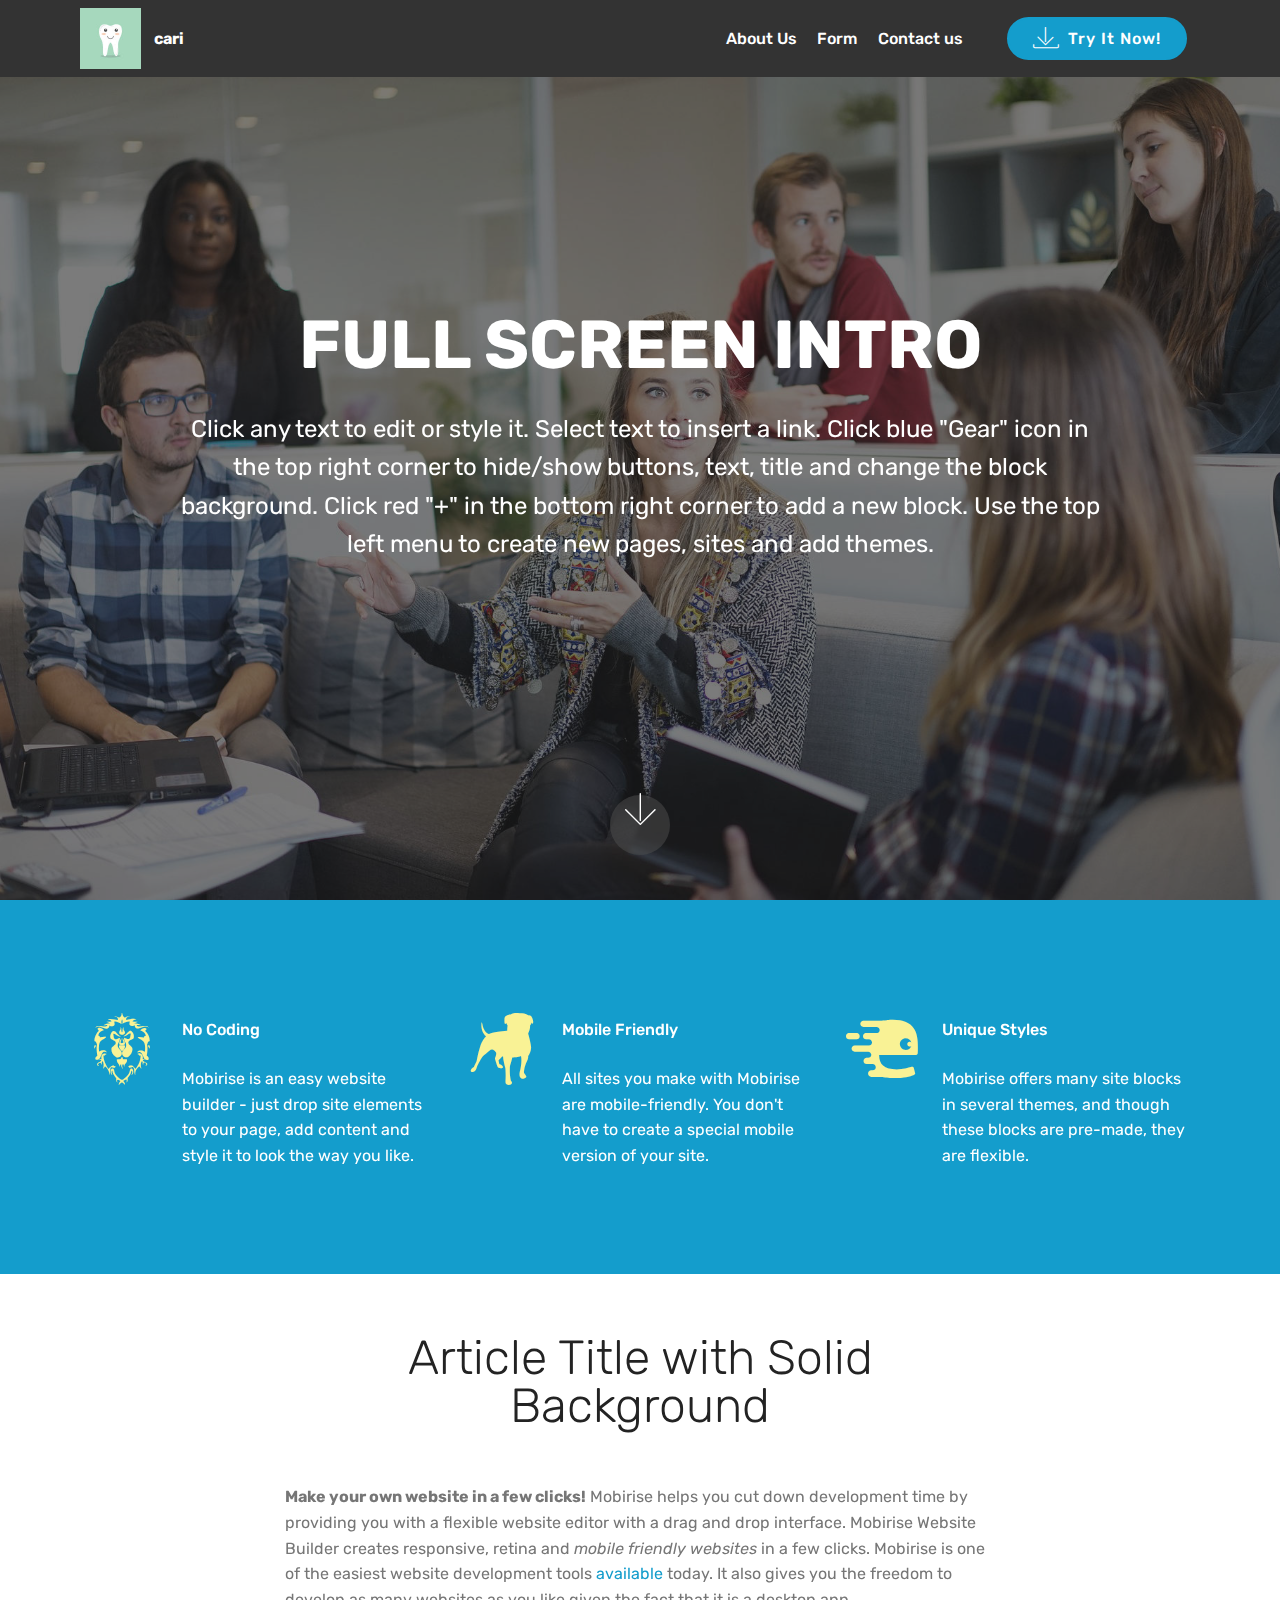
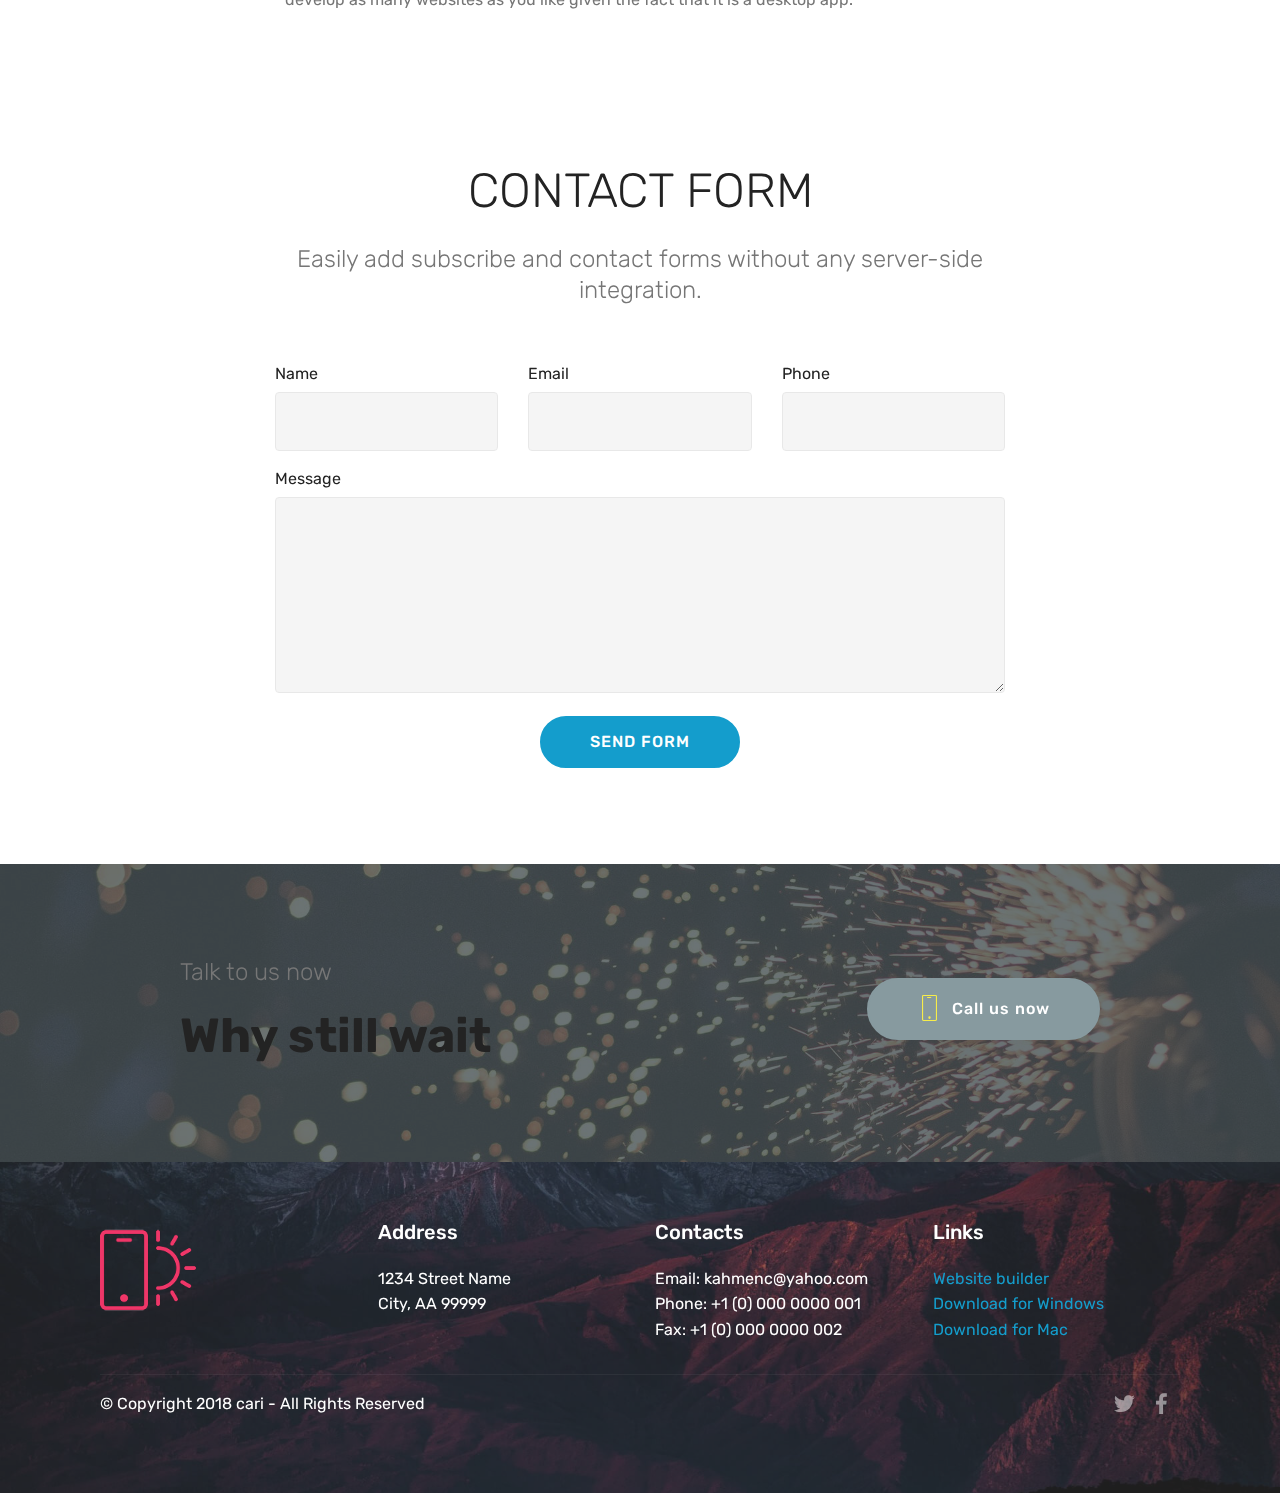
==== commit 00606e02: "create github pages" ====
--- a/index.html
+++ b/index.html
@@ -6,7 +6,7 @@
   <meta http-equiv="X-UA-Compatible" content="IE=edge">
   <meta name="generator" content="Mobirise v4.7.10, mobirise.com">
   <meta name="viewport" content="width=device-width, initial-scale=1, minimum-scale=1">
-  <link rel="shortcut icon" href="assets/images/logo2.png" type="image/x-icon">
+  <link rel="shortcut icon" href="assets/images/mbr-122x122.jpg" type="image/x-icon">
   <meta name="description" content="">
   <title>Home</title>
   <link rel="stylesheet" href="assets/web/assets/mobirise-icons/mobirise-icons.css">
@@ -39,15 +39,12 @@
         <div class="menu-logo">
             <div class="navbar-brand">
                 <span class="navbar-logo">
-                    <a href="https://mobirise.com">
-                         <img src="assets/images/logo2.png" alt="Mobirise" style="height: 3.8rem;">
+                    <a href="https://google.com">
+                         <img src="assets/images/mbr-122x122.jpg" alt="Mobirise" title="" style="height: 3.8rem;">
                     </a>
                 </span>
-                <span class="navbar-caption-wrap">
-                    <a class="navbar-caption text-white display-4" href="https://mobirise.com">
-                        MOBIRISE
-                    </a>
-                </span>
+                <span class="navbar-caption-wrap"><a class="navbar-caption text-white display-4" href="https://mobirise.com">
+                        cari</a></span>
             </div>
         </div>
         <div class="collapse navbar-collapse" id="navbarSupportedContent">
@@ -71,7 +68,7 @@
     </nav>
 </section>
 
-<section class="engine"><a href="https://mobiri.se/j">website templates</a></section><section class="cid-qTkA127IK8 mbr-fullscreen mbr-parallax-background" id="header2-1">
+<section class="engine"><a href="https://mobiri.se/h">create your own web page</a></section><section class="cid-qTkA127IK8 mbr-fullscreen mbr-parallax-background" id="header2-1">
 
     
 
@@ -213,7 +210,7 @@
                         Thanks for filling out the form!
                     </div>
             
-                    <form class="mbr-form" action="https://mobirise.com/" method="post" data-form-title="Mobirise Form"><input type="hidden" name="email" data-form-email="true" value="S5sxuOWp6ea+fnD/ke8kGC3BBqGwpedpyF8xgcp770GWRMloOVQ0mjRxf+14PGPjthAn2jNJ+AgndgLAESQb+XQBEBGAGLRwAid+lnHY1osWgziQs+6Rbs13Yp2qTwQi" data-form-field="Email">
+                    <form class="mbr-form" action="https://mobirise.com/" method="post" data-form-title="Mobirise Form"><input type="hidden" name="email" data-form-email="true" value="o3qHtMTPcw1cwFddL1RX37/Rv2hQtesFvV3dR0qOeEgubwdN264HPtr/HC6b2XUpccZXu+s9x1i57U9oSDpQXlY0w/NNFEQdLFq173ikteYOrMpUFjlVw4jccdBFaUAT" data-form-field="Email">
                         <div class="row row-sm-offset">
                             <div class="col-md-4 multi-horizontal" data-for="name">
                                 <div class="form-group">
@@ -322,7 +319,7 @@
             <div class="media-container-row mbr-white">
                 <div class="col-sm-6 copyright">
                     <p class="mbr-text mbr-fonts-style display-7">
-                        © Copyright 2018 xxx - All Rights Reserved
+                        © Copyright 2018 cari - All Rights Reserved
                     </p>
                 </div>
                 <div class="col-md-6">
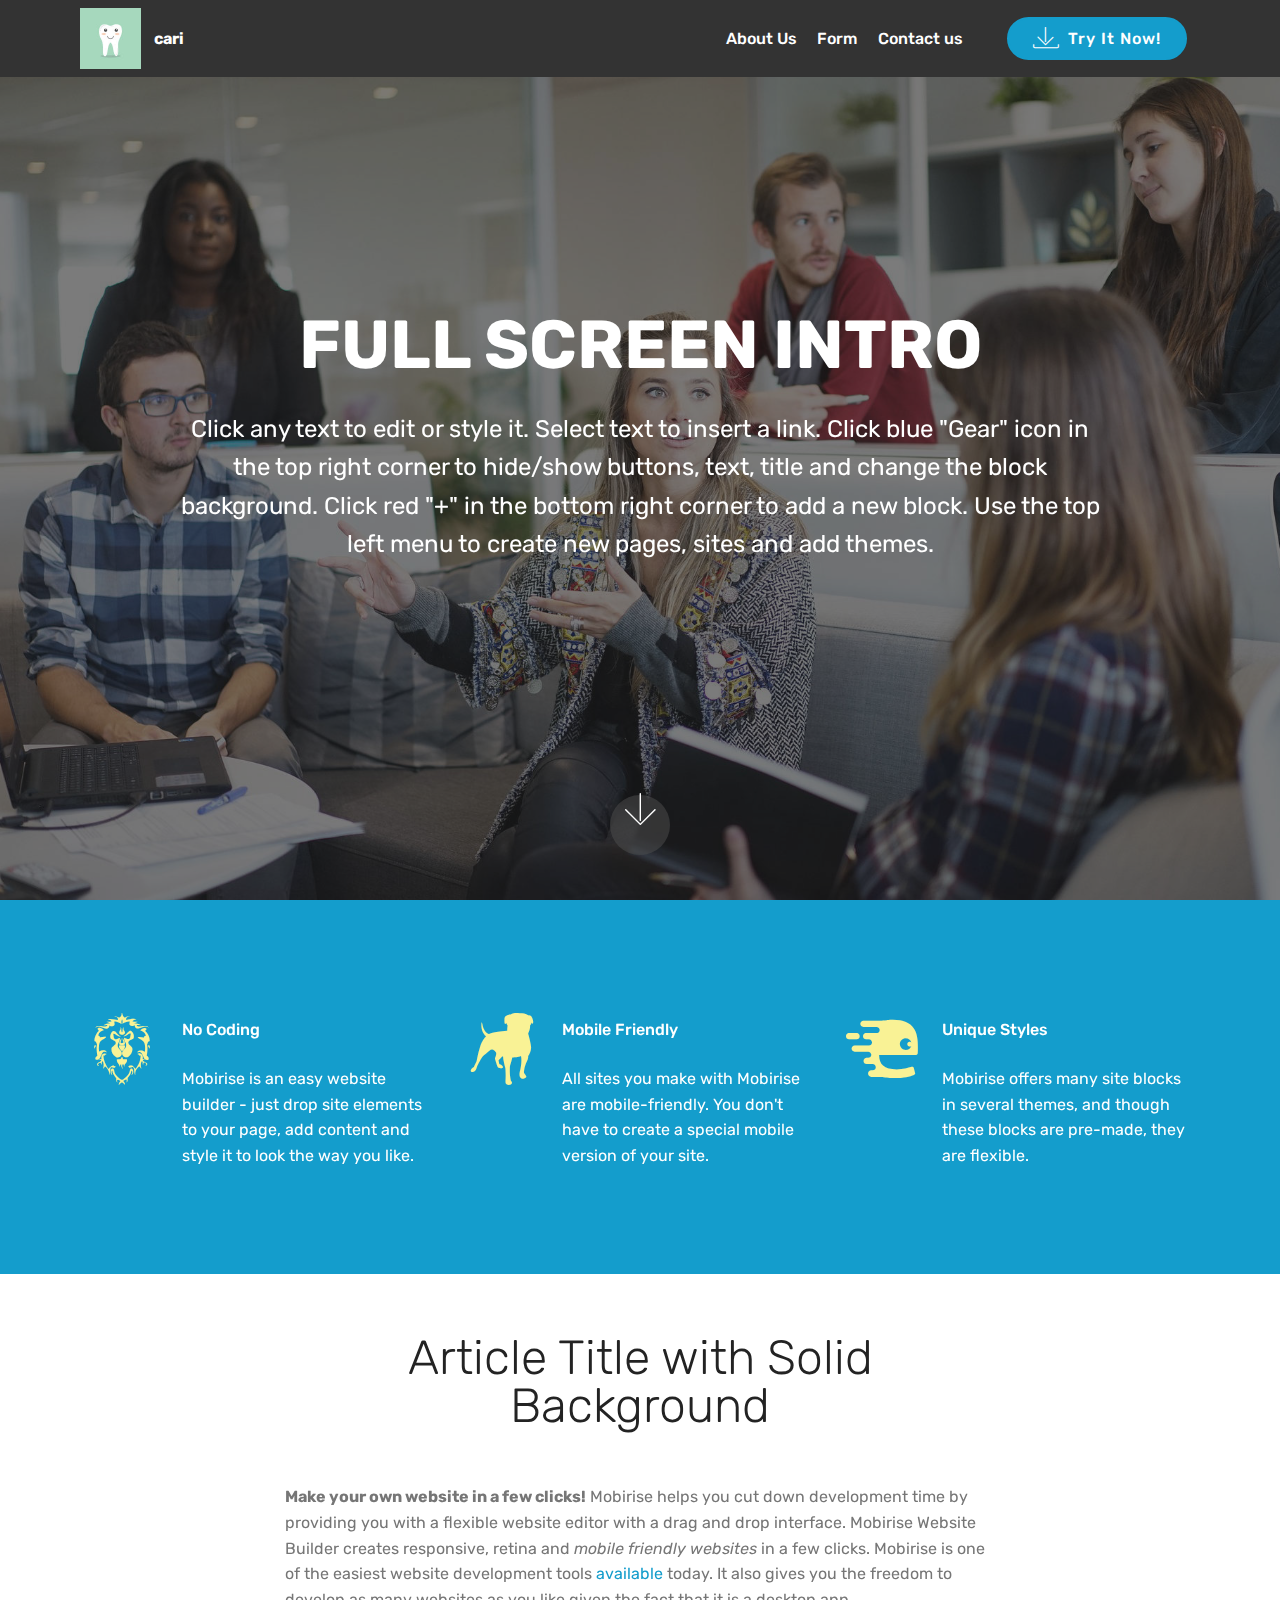
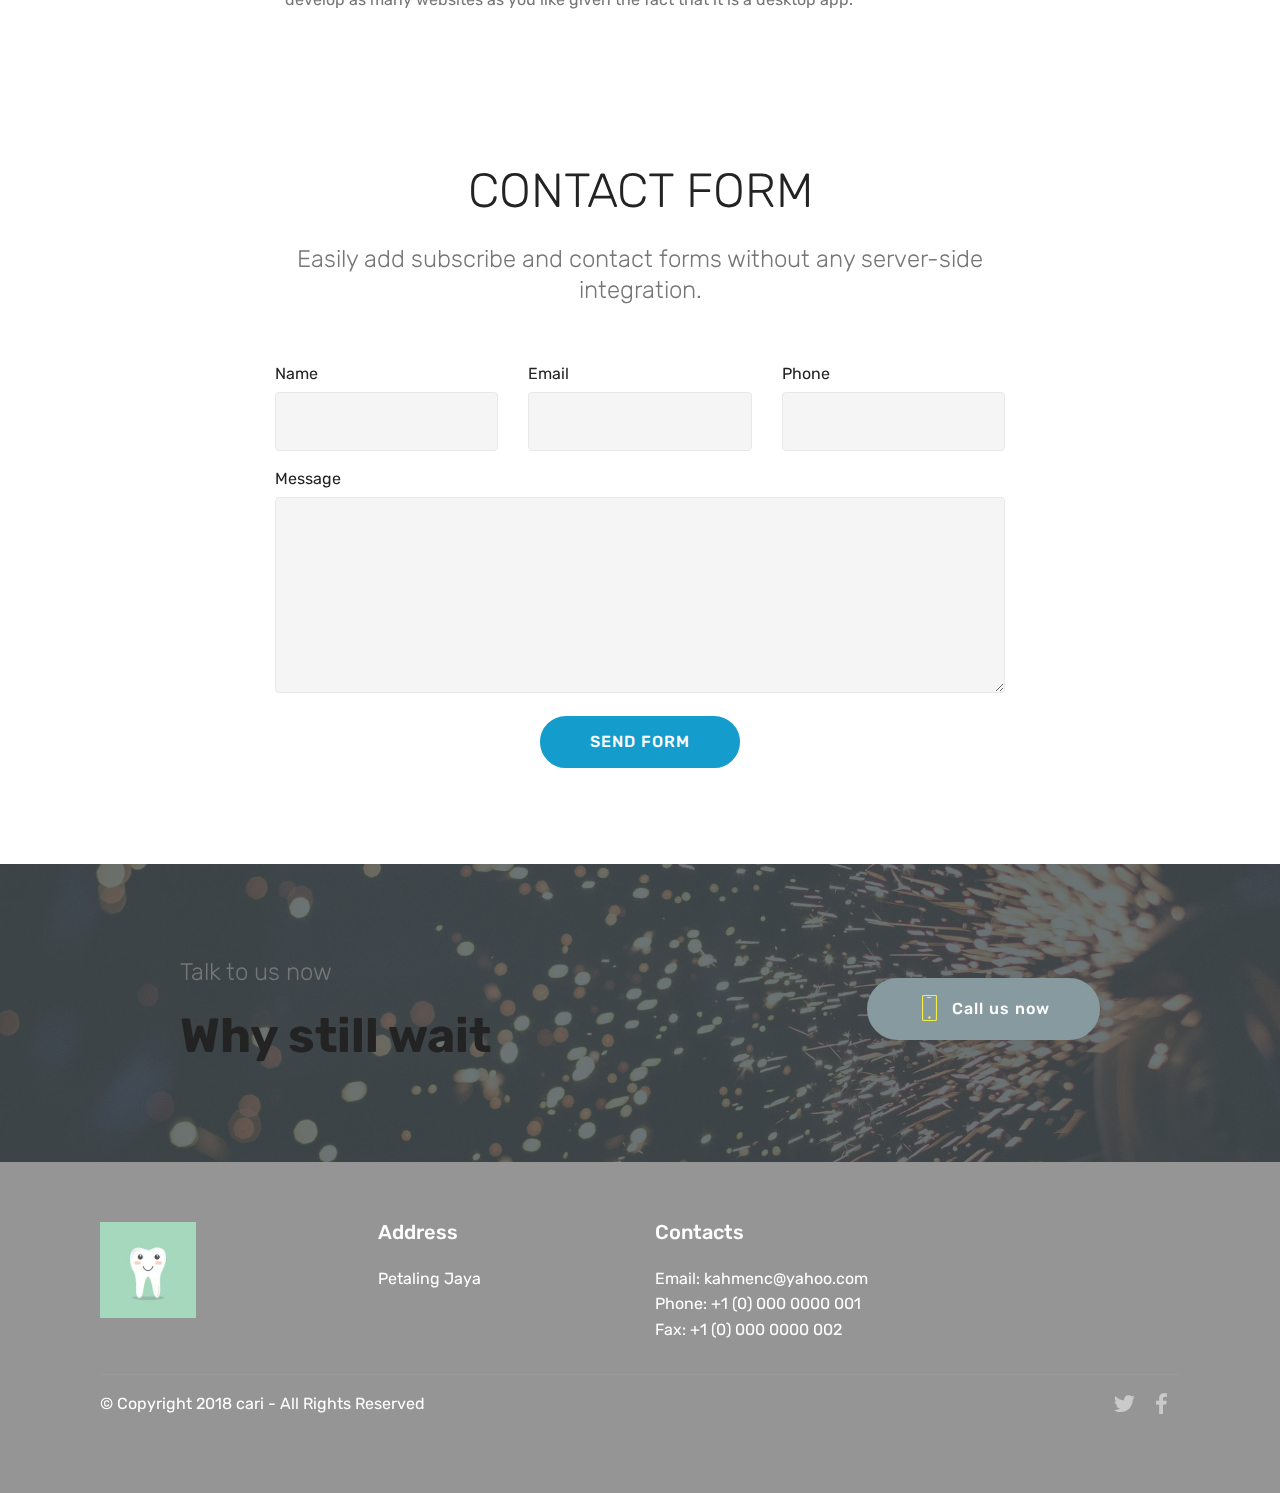
==== commit c151136b: "create github pages" ====
--- a/index.html
+++ b/index.html
@@ -39,8 +39,8 @@
         <div class="menu-logo">
             <div class="navbar-brand">
                 <span class="navbar-logo">
-                    <a href="https://google.com">
-                         <img src="assets/images/mbr-122x122.jpg" alt="Mobirise" title="" style="height: 3.8rem;">
+                    <a href="index.html">
+                         <img src="assets/images/mbr-122x122.jpg" alt="" title="" style="height: 3.8rem;">
                     </a>
                 </span>
                 <span class="navbar-caption-wrap"><a class="navbar-caption text-white display-4" href="https://mobirise.com">
@@ -68,7 +68,7 @@
     </nav>
 </section>
 
-<section class="engine"><a href="https://mobiri.se/h">create your own web page</a></section><section class="cid-qTkA127IK8 mbr-fullscreen mbr-parallax-background" id="header2-1">
+<section class="engine"><a href="https://mobiri.se">Mobirise</a></section><section class="cid-qTkA127IK8 mbr-fullscreen mbr-parallax-background" id="header2-1">
 
     
 
@@ -210,7 +210,7 @@
                         Thanks for filling out the form!
                     </div>
             
-                    <form class="mbr-form" action="https://mobirise.com/" method="post" data-form-title="Mobirise Form"><input type="hidden" name="email" data-form-email="true" value="o3qHtMTPcw1cwFddL1RX37/Rv2hQtesFvV3dR0qOeEgubwdN264HPtr/HC6b2XUpccZXu+s9x1i57U9oSDpQXlY0w/NNFEQdLFq173ikteYOrMpUFjlVw4jccdBFaUAT" data-form-field="Email">
+                    <form class="mbr-form" action="https://mobirise.com/" method="post" data-form-title="Mobirise Form"><input type="hidden" name="email" data-form-email="true" value="sCjXAWFbgxtds5B9VaK+ZEUKSZdlwUZbt72CdctPf2N+a68DHgZooGv81Dte8GQo1QicFYuemvy94K264q0drTwHqJ/30Lxb8R926v5eu4Yv8Y29DrhZWt2eHgU/lpcl" data-form-field="Email">
                         <div class="row row-sm-offset">
                             <div class="col-md-4 multi-horizontal" data-for="name">
                                 <div class="form-group">
@@ -259,13 +259,13 @@
                 <h2 class="align-left mbr-bold mbr-fonts-style display-2">Why still wait</h2>
             </div>
             <div class="media-container-column col-12 col-lg-3 col-md-4">
-                <div class="mbr-section-btn align-right py-4"><a class="btn btn-warning display-4" href="https://mobirise.com"><span class="mbri-mobile mbr-iconfont mbr-iconfont-btn" style="color: rgb(247, 237, 74);"></span>Call us now</a></div>
-            </div>
-        </div>
-    </div>
-</section>
-
-<section class="cid-qTkAaeaxX5" id="footer1-2">
+                <div class="mbr-section-btn align-right py-4"><a class="btn btn-warning display-4" href="page2.html"><span class="mbri-mobile mbr-iconfont mbr-iconfont-btn" style="color: rgb(247, 237, 74);"></span>Call us now</a></div>
+            </div>
+        </div>
+    </div>
+</section>
+
+<section class="cid-qTkAaeaxX5 mbr-parallax-background" id="footer1-2">
 
     
 
@@ -275,8 +275,8 @@
         <div class="media-container-row content text-white">
             <div class="col-12 col-md-3">
                 <div class="media-wrap">
-                    <a href="https://mobirise.com/">
-                        <img src="assets/images/logo2.png" alt="Mobirise">
+                    <a href="index.html">
+                        <img src="assets/images/mbr-122x122.jpg" alt="" title="">
                     </a>
                 </div>
             </div>
@@ -284,10 +284,7 @@
                 <h5 class="pb-3">
                     Address
                 </h5>
-                <p class="mbr-text">
-                    1234 Street Name
-                    <br>City, AA 99999
-                </p>
+                <p class="mbr-text">Petaling Jaya</p>
             </div>
             <div class="col-12 col-md-3 mbr-fonts-style display-7">
                 <h5 class="pb-3">
@@ -300,14 +297,8 @@
                 </p>
             </div>
             <div class="col-12 col-md-3 mbr-fonts-style display-7">
-                <h5 class="pb-3">
-                    Links
-                </h5>
-                <p class="mbr-text">
-                    <a class="text-primary" href="https://mobirise.com/">Website builder</a>
-                    <br><a class="text-primary" href="https://mobirise.com/mobirise-free-win.zip">Download for Windows</a>
-                    <br><a class="text-primary" href="https://mobirise.com/mobirise-free-mac.zip">Download for Mac</a>
-                </p>
+                <h5 class="pb-3"></h5>
+                <p class="mbr-text"></p>
             </div>
         </div>
         <div class="footer-lower">
@@ -325,13 +316,13 @@
                 <div class="col-md-6">
                     <div class="social-list align-right">
                         <div class="soc-item">
-                            <a href="https://twitter.com/mobirise" target="_blank">
-                                <span class="socicon-twitter socicon mbr-iconfont mbr-iconfont-social"></span>
+                            <a href="https://twitter.com" target="_blank">
+                                <span class="mbr-iconfont mbr-iconfont-social socicon-twitter socicon"></span>
                             </a>
                         </div>
                         <div class="soc-item">
-                            <a href="https://www.facebook.com/pages/Mobirise/1616226671953247" target="_blank">
-                                <span class="socicon-facebook socicon mbr-iconfont mbr-iconfont-social"></span>
+                            <a href="https://www.facebook.com/" target="_blank">
+                                <span class="mbr-iconfont mbr-iconfont-social socicon-facebook socicon"></span>
                             </a>
                         </div>
                         
--- a/assets/mobirise/css/mbr-additional.css
+++ b/assets/mobirise/css/mbr-additional.css
@@ -1922,3 +1922,898 @@
     -webkit-justify-content: center;
   }
 }
+.cid-qTkzRZLJNu .navbar {
+  padding: .5rem 0;
+  background: #333333;
+  transition: none;
+  min-height: 77px;
+}
+.cid-qTkzRZLJNu .navbar-dropdown.bg-color.transparent.opened {
+  background: #333333;
+}
+.cid-qTkzRZLJNu a {
+  font-style: normal;
+}
+.cid-qTkzRZLJNu .nav-item span {
+  padding-right: 0.4em;
+  line-height: 0.5em;
+  vertical-align: text-bottom;
+  position: relative;
+  text-decoration: none;
+}
+.cid-qTkzRZLJNu .nav-item a {
+  display: flex;
+  align-items: center;
+  justify-content: center;
+  padding: 0.7rem 0 !important;
+  margin: 0rem .65rem !important;
+}
+.cid-qTkzRZLJNu .nav-item:focus,
+.cid-qTkzRZLJNu .nav-link:focus {
+  outline: none;
+}
+.cid-qTkzRZLJNu .btn {
+  padding: 0.4rem 1.5rem;
+  display: inline-flex;
+  align-items: center;
+}
+.cid-qTkzRZLJNu .btn .mbr-iconfont {
+  font-size: 1.6rem;
+}
+.cid-qTkzRZLJNu .menu-logo {
+  margin-right: auto;
+}
+.cid-qTkzRZLJNu .menu-logo .navbar-brand {
+  display: flex;
+  margin-left: 5rem;
+  padding: 0;
+  transition: padding .2s;
+  min-height: 3.8rem;
+  align-items: center;
+}
+.cid-qTkzRZLJNu .menu-logo .navbar-brand .navbar-caption-wrap {
+  display: -webkit-flex;
+  -webkit-align-items: center;
+  align-items: center;
+  word-break: break-word;
+  min-width: 7rem;
+  margin: .3rem 0;
+}
+.cid-qTkzRZLJNu .menu-logo .navbar-brand .navbar-caption-wrap .navbar-caption {
+  line-height: 1.2rem !important;
+  padding-right: 2rem;
+}
+.cid-qTkzRZLJNu .menu-logo .navbar-brand .navbar-logo {
+  font-size: 4rem;
+  transition: font-size 0.25s;
+}
+.cid-qTkzRZLJNu .menu-logo .navbar-brand .navbar-logo img {
+  display: flex;
+}
+.cid-qTkzRZLJNu .menu-logo .navbar-brand .navbar-logo .mbr-iconfont {
+  transition: font-size 0.25s;
+}
+.cid-qTkzRZLJNu .navbar-toggleable-sm .navbar-collapse {
+  justify-content: flex-end;
+  -webkit-justify-content: flex-end;
+  padding-right: 5rem;
+  width: auto;
+}
+.cid-qTkzRZLJNu .navbar-toggleable-sm .navbar-collapse .navbar-nav {
+  flex-wrap: wrap;
+  -webkit-flex-wrap: wrap;
+  padding-left: 0;
+}
+.cid-qTkzRZLJNu .navbar-toggleable-sm .navbar-collapse .navbar-nav .nav-item {
+  -webkit-align-self: center;
+  align-self: center;
+}
+.cid-qTkzRZLJNu .navbar-toggleable-sm .navbar-collapse .navbar-buttons {
+  padding-left: 0;
+  padding-bottom: 0;
+}
+.cid-qTkzRZLJNu .dropdown .dropdown-menu {
+  background: #333333;
+  display: none;
+  position: absolute;
+  min-width: 5rem;
+  padding-top: 1.4rem;
+  padding-bottom: 1.4rem;
+  text-align: left;
+}
+.cid-qTkzRZLJNu .dropdown .dropdown-menu .dropdown-item {
+  width: auto;
+  padding: 0.235em 1.5385em 0.235em 1.5385em !important;
+}
+.cid-qTkzRZLJNu .dropdown .dropdown-menu .dropdown-item::after {
+  right: 0.5rem;
+}
+.cid-qTkzRZLJNu .dropdown .dropdown-menu .dropdown-submenu {
+  margin: 0;
+}
+.cid-qTkzRZLJNu .dropdown.open > .dropdown-menu {
+  display: block;
+}
+.cid-qTkzRZLJNu .navbar-toggleable-sm.opened:after {
+  position: absolute;
+  width: 100vw;
+  height: 100vh;
+  content: '';
+  background-color: rgba(0, 0, 0, 0.1);
+  left: 0;
+  bottom: 0;
+  transform: translateY(100%);
+  -webkit-transform: translateY(100%);
+  z-index: 1000;
+}
+.cid-qTkzRZLJNu .navbar.navbar-short {
+  min-height: 60px;
+  transition: all .2s;
+}
+.cid-qTkzRZLJNu .navbar.navbar-short .navbar-toggler-right {
+  top: 20px;
+}
+.cid-qTkzRZLJNu .navbar.navbar-short .navbar-logo a {
+  font-size: 2.5rem !important;
+  line-height: 2.5rem;
+  transition: font-size 0.25s;
+}
+.cid-qTkzRZLJNu .navbar.navbar-short .navbar-logo a .mbr-iconfont {
+  font-size: 2.5rem !important;
+}
+.cid-qTkzRZLJNu .navbar.navbar-short .navbar-logo a img {
+  height: 3rem !important;
+}
+.cid-qTkzRZLJNu .navbar.navbar-short .navbar-brand {
+  min-height: 3rem;
+}
+.cid-qTkzRZLJNu button.navbar-toggler {
+  width: 31px;
+  height: 18px;
+  cursor: pointer;
+  transition: all .2s;
+  top: 1.5rem;
+  right: 1rem;
+}
+.cid-qTkzRZLJNu button.navbar-toggler:focus {
+  outline: none;
+}
+.cid-qTkzRZLJNu button.navbar-toggler .hamburger span {
+  position: absolute;
+  right: 0;
+  width: 30px;
+  height: 2px;
+  border-right: 5px;
+  background-color: #ffffff;
+}
+.cid-qTkzRZLJNu button.navbar-toggler .hamburger span:nth-child(1) {
+  top: 0;
+  transition: all .2s;
+}
+.cid-qTkzRZLJNu button.navbar-toggler .hamburger span:nth-child(2) {
+  top: 8px;
+  transition: all .15s;
+}
+.cid-qTkzRZLJNu button.navbar-toggler .hamburger span:nth-child(3) {
+  top: 8px;
+  transition: all .15s;
+}
+.cid-qTkzRZLJNu button.navbar-toggler .hamburger span:nth-child(4) {
+  top: 16px;
+  transition: all .2s;
+}
+.cid-qTkzRZLJNu nav.opened .hamburger span:nth-child(1) {
+  top: 8px;
+  width: 0;
+  opacity: 0;
+  right: 50%;
+  transition: all .2s;
+}
+.cid-qTkzRZLJNu nav.opened .hamburger span:nth-child(2) {
+  -webkit-transform: rotate(45deg);
+  transform: rotate(45deg);
+  transition: all .25s;
+}
+.cid-qTkzRZLJNu nav.opened .hamburger span:nth-child(3) {
+  -webkit-transform: rotate(-45deg);
+  transform: rotate(-45deg);
+  transition: all .25s;
+}
+.cid-qTkzRZLJNu nav.opened .hamburger span:nth-child(4) {
+  top: 8px;
+  width: 0;
+  opacity: 0;
+  right: 50%;
+  transition: all .2s;
+}
+.cid-qTkzRZLJNu .collapsed.navbar-expand {
+  flex-direction: column;
+}
+.cid-qTkzRZLJNu .collapsed .btn {
+  display: flex;
+}
+.cid-qTkzRZLJNu .collapsed .navbar-collapse {
+  display: none !important;
+  padding-right: 0 !important;
+}
+.cid-qTkzRZLJNu .collapsed .navbar-collapse.collapsing,
+.cid-qTkzRZLJNu .collapsed .navbar-collapse.show {
+  display: block !important;
+}
+.cid-qTkzRZLJNu .collapsed .navbar-collapse.collapsing .navbar-nav,
+.cid-qTkzRZLJNu .collapsed .navbar-collapse.show .navbar-nav {
+  display: block;
+  text-align: center;
+}
+.cid-qTkzRZLJNu .collapsed .navbar-collapse.collapsing .navbar-nav .nav-item,
+.cid-qTkzRZLJNu .collapsed .navbar-collapse.show .navbar-nav .nav-item {
+  clear: both;
+}
+.cid-qTkzRZLJNu .collapsed .navbar-collapse.collapsing .navbar-buttons,
+.cid-qTkzRZLJNu .collapsed .navbar-collapse.show .navbar-buttons {
+  text-align: center;
+}
+.cid-qTkzRZLJNu .collapsed .navbar-collapse.collapsing .navbar-buttons:last-child,
+.cid-qTkzRZLJNu .collapsed .navbar-collapse.show .navbar-buttons:last-child {
+  margin-bottom: 1rem;
+}
+.cid-qTkzRZLJNu .collapsed button.navbar-toggler {
+  display: block;
+}
+.cid-qTkzRZLJNu .collapsed .navbar-brand {
+  margin-left: 1rem !important;
+}
+.cid-qTkzRZLJNu .collapsed .navbar-toggleable-sm {
+  flex-direction: column;
+  -webkit-flex-direction: column;
+}
+.cid-qTkzRZLJNu .collapsed .dropdown .dropdown-menu {
+  width: 100%;
+  text-align: center;
+  position: relative;
+  opacity: 0;
+  display: block;
+  height: 0;
+  visibility: hidden;
+  padding: 0;
+  transition-duration: .5s;
+  transition-property: opacity,padding,height;
+}
+.cid-qTkzRZLJNu .collapsed .dropdown.open > .dropdown-menu {
+  position: relative;
+  opacity: 1;
+  height: auto;
+  padding: 1.4rem 0;
+  visibility: visible;
+}
+.cid-qTkzRZLJNu .collapsed .dropdown .dropdown-submenu {
+  left: 0;
+  text-align: center;
+  width: 100%;
+}
+.cid-qTkzRZLJNu .collapsed .dropdown .dropdown-toggle[data-toggle="dropdown-submenu"]::after {
+  margin-top: 0;
+  position: inherit;
+  right: 0;
+  top: 50%;
+  display: inline-block;
+  width: 0;
+  height: 0;
+  margin-left: .3em;
+  vertical-align: middle;
+  content: "";
+  border-top: .30em solid;
+  border-right: .30em solid transparent;
+  border-left: .30em solid transparent;
+}
+@media (max-width: 991px) {
+  .cid-qTkzRZLJNu .navbar-expand {
+    flex-direction: column;
+  }
+  .cid-qTkzRZLJNu img {
+    height: 3.8rem !important;
+  }
+  .cid-qTkzRZLJNu .btn {
+    display: flex;
+  }
+  .cid-qTkzRZLJNu button.navbar-toggler {
+    display: block;
+  }
+  .cid-qTkzRZLJNu .navbar-brand {
+    margin-left: 1rem !important;
+  }
+  .cid-qTkzRZLJNu .navbar-toggleable-sm {
+    flex-direction: column;
+    -webkit-flex-direction: column;
+  }
+  .cid-qTkzRZLJNu .navbar-collapse {
+    display: none !important;
+    padding-right: 0 !important;
+  }
+  .cid-qTkzRZLJNu .navbar-collapse.collapsing,
+  .cid-qTkzRZLJNu .navbar-collapse.show {
+    display: block !important;
+  }
+  .cid-qTkzRZLJNu .navbar-collapse.collapsing .navbar-nav,
+  .cid-qTkzRZLJNu .navbar-collapse.show .navbar-nav {
+    display: block;
+    text-align: center;
+  }
+  .cid-qTkzRZLJNu .navbar-collapse.collapsing .navbar-nav .nav-item,
+  .cid-qTkzRZLJNu .navbar-collapse.show .navbar-nav .nav-item {
+    clear: both;
+  }
+  .cid-qTkzRZLJNu .navbar-collapse.collapsing .navbar-buttons,
+  .cid-qTkzRZLJNu .navbar-collapse.show .navbar-buttons {
+    text-align: center;
+  }
+  .cid-qTkzRZLJNu .navbar-collapse.collapsing .navbar-buttons:last-child,
+  .cid-qTkzRZLJNu .navbar-collapse.show .navbar-buttons:last-child {
+    margin-bottom: 1rem;
+  }
+  .cid-qTkzRZLJNu .dropdown .dropdown-menu {
+    width: 100%;
+    text-align: center;
+    position: relative;
+    opacity: 0;
+    display: block;
+    height: 0;
+    visibility: hidden;
+    padding: 0;
+    transition-duration: .5s;
+    transition-property: opacity,padding,height;
+  }
+  .cid-qTkzRZLJNu .dropdown.open > .dropdown-menu {
+    position: relative;
+    opacity: 1;
+    height: auto;
+    padding: 1.4rem 0;
+    visibility: visible;
+  }
+  .cid-qTkzRZLJNu .dropdown .dropdown-submenu {
+    left: 0;
+    text-align: center;
+    width: 100%;
+  }
+  .cid-qTkzRZLJNu .dropdown .dropdown-toggle[data-toggle="dropdown-submenu"]::after {
+    margin-top: 0;
+    position: inherit;
+    right: 0;
+    top: 50%;
+    display: inline-block;
+    width: 0;
+    height: 0;
+    margin-left: .3em;
+    vertical-align: middle;
+    content: "";
+    border-top: .30em solid;
+    border-right: .30em solid transparent;
+    border-left: .30em solid transparent;
+  }
+}
+@media (min-width: 767px) {
+  .cid-qTkzRZLJNu .menu-logo {
+    flex-shrink: 0;
+  }
+}
+.cid-qTkzRZLJNu .navbar-collapse {
+  flex-basis: auto;
+}
+.cid-qTkzRZLJNu .nav-link:hover,
+.cid-qTkzRZLJNu .dropdown-item:hover {
+  color: #c1c1c1 !important;
+}
+.cid-qWJaa4GRc5 {
+  padding-top: 60px;
+  padding-bottom: 60px;
+  background-image: url("../../../assets/images/jumbotron.jpg");
+}
+.cid-qWJacEEcCN {
+  padding-top: 60px;
+  padding-bottom: 60px;
+  background-color: #ffffff;
+}
+@media (min-width: 992px) {
+  .cid-qWJacEEcCN .mbr-figure {
+    padding-right: 4rem;
+  }
+}
+@media (max-width: 992px) {
+  .cid-qWJacEEcCN .mbr-figure {
+    padding-bottom: 1rem;
+  }
+}
+.cid-qWJacEEcCN .mbr-text {
+  color: #767676;
+}
+.cid-qWJac3Goyn {
+  padding-top: 60px;
+  padding-bottom: 60px;
+  background-color: #ffffff;
+}
+.cid-qWJac3Goyn .mbr-text {
+  color: #767676;
+}
+.cid-qTkzRZLJNu .navbar {
+  padding: .5rem 0;
+  background: #333333;
+  transition: none;
+  min-height: 77px;
+}
+.cid-qTkzRZLJNu .navbar-dropdown.bg-color.transparent.opened {
+  background: #333333;
+}
+.cid-qTkzRZLJNu a {
+  font-style: normal;
+}
+.cid-qTkzRZLJNu .nav-item span {
+  padding-right: 0.4em;
+  line-height: 0.5em;
+  vertical-align: text-bottom;
+  position: relative;
+  text-decoration: none;
+}
+.cid-qTkzRZLJNu .nav-item a {
+  display: flex;
+  align-items: center;
+  justify-content: center;
+  padding: 0.7rem 0 !important;
+  margin: 0rem .65rem !important;
+}
+.cid-qTkzRZLJNu .nav-item:focus,
+.cid-qTkzRZLJNu .nav-link:focus {
+  outline: none;
+}
+.cid-qTkzRZLJNu .btn {
+  padding: 0.4rem 1.5rem;
+  display: inline-flex;
+  align-items: center;
+}
+.cid-qTkzRZLJNu .btn .mbr-iconfont {
+  font-size: 1.6rem;
+}
+.cid-qTkzRZLJNu .menu-logo {
+  margin-right: auto;
+}
+.cid-qTkzRZLJNu .menu-logo .navbar-brand {
+  display: flex;
+  margin-left: 5rem;
+  padding: 0;
+  transition: padding .2s;
+  min-height: 3.8rem;
+  align-items: center;
+}
+.cid-qTkzRZLJNu .menu-logo .navbar-brand .navbar-caption-wrap {
+  display: -webkit-flex;
+  -webkit-align-items: center;
+  align-items: center;
+  word-break: break-word;
+  min-width: 7rem;
+  margin: .3rem 0;
+}
+.cid-qTkzRZLJNu .menu-logo .navbar-brand .navbar-caption-wrap .navbar-caption {
+  line-height: 1.2rem !important;
+  padding-right: 2rem;
+}
+.cid-qTkzRZLJNu .menu-logo .navbar-brand .navbar-logo {
+  font-size: 4rem;
+  transition: font-size 0.25s;
+}
+.cid-qTkzRZLJNu .menu-logo .navbar-brand .navbar-logo img {
+  display: flex;
+}
+.cid-qTkzRZLJNu .menu-logo .navbar-brand .navbar-logo .mbr-iconfont {
+  transition: font-size 0.25s;
+}
+.cid-qTkzRZLJNu .navbar-toggleable-sm .navbar-collapse {
+  justify-content: flex-end;
+  -webkit-justify-content: flex-end;
+  padding-right: 5rem;
+  width: auto;
+}
+.cid-qTkzRZLJNu .navbar-toggleable-sm .navbar-collapse .navbar-nav {
+  flex-wrap: wrap;
+  -webkit-flex-wrap: wrap;
+  padding-left: 0;
+}
+.cid-qTkzRZLJNu .navbar-toggleable-sm .navbar-collapse .navbar-nav .nav-item {
+  -webkit-align-self: center;
+  align-self: center;
+}
+.cid-qTkzRZLJNu .navbar-toggleable-sm .navbar-collapse .navbar-buttons {
+  padding-left: 0;
+  padding-bottom: 0;
+}
+.cid-qTkzRZLJNu .dropdown .dropdown-menu {
+  background: #333333;
+  display: none;
+  position: absolute;
+  min-width: 5rem;
+  padding-top: 1.4rem;
+  padding-bottom: 1.4rem;
+  text-align: left;
+}
+.cid-qTkzRZLJNu .dropdown .dropdown-menu .dropdown-item {
+  width: auto;
+  padding: 0.235em 1.5385em 0.235em 1.5385em !important;
+}
+.cid-qTkzRZLJNu .dropdown .dropdown-menu .dropdown-item::after {
+  right: 0.5rem;
+}
+.cid-qTkzRZLJNu .dropdown .dropdown-menu .dropdown-submenu {
+  margin: 0;
+}
+.cid-qTkzRZLJNu .dropdown.open > .dropdown-menu {
+  display: block;
+}
+.cid-qTkzRZLJNu .navbar-toggleable-sm.opened:after {
+  position: absolute;
+  width: 100vw;
+  height: 100vh;
+  content: '';
+  background-color: rgba(0, 0, 0, 0.1);
+  left: 0;
+  bottom: 0;
+  transform: translateY(100%);
+  -webkit-transform: translateY(100%);
+  z-index: 1000;
+}
+.cid-qTkzRZLJNu .navbar.navbar-short {
+  min-height: 60px;
+  transition: all .2s;
+}
+.cid-qTkzRZLJNu .navbar.navbar-short .navbar-toggler-right {
+  top: 20px;
+}
+.cid-qTkzRZLJNu .navbar.navbar-short .navbar-logo a {
+  font-size: 2.5rem !important;
+  line-height: 2.5rem;
+  transition: font-size 0.25s;
+}
+.cid-qTkzRZLJNu .navbar.navbar-short .navbar-logo a .mbr-iconfont {
+  font-size: 2.5rem !important;
+}
+.cid-qTkzRZLJNu .navbar.navbar-short .navbar-logo a img {
+  height: 3rem !important;
+}
+.cid-qTkzRZLJNu .navbar.navbar-short .navbar-brand {
+  min-height: 3rem;
+}
+.cid-qTkzRZLJNu button.navbar-toggler {
+  width: 31px;
+  height: 18px;
+  cursor: pointer;
+  transition: all .2s;
+  top: 1.5rem;
+  right: 1rem;
+}
+.cid-qTkzRZLJNu button.navbar-toggler:focus {
+  outline: none;
+}
+.cid-qTkzRZLJNu button.navbar-toggler .hamburger span {
+  position: absolute;
+  right: 0;
+  width: 30px;
+  height: 2px;
+  border-right: 5px;
+  background-color: #ffffff;
+}
+.cid-qTkzRZLJNu button.navbar-toggler .hamburger span:nth-child(1) {
+  top: 0;
+  transition: all .2s;
+}
+.cid-qTkzRZLJNu button.navbar-toggler .hamburger span:nth-child(2) {
+  top: 8px;
+  transition: all .15s;
+}
+.cid-qTkzRZLJNu button.navbar-toggler .hamburger span:nth-child(3) {
+  top: 8px;
+  transition: all .15s;
+}
+.cid-qTkzRZLJNu button.navbar-toggler .hamburger span:nth-child(4) {
+  top: 16px;
+  transition: all .2s;
+}
+.cid-qTkzRZLJNu nav.opened .hamburger span:nth-child(1) {
+  top: 8px;
+  width: 0;
+  opacity: 0;
+  right: 50%;
+  transition: all .2s;
+}
+.cid-qTkzRZLJNu nav.opened .hamburger span:nth-child(2) {
+  -webkit-transform: rotate(45deg);
+  transform: rotate(45deg);
+  transition: all .25s;
+}
+.cid-qTkzRZLJNu nav.opened .hamburger span:nth-child(3) {
+  -webkit-transform: rotate(-45deg);
+  transform: rotate(-45deg);
+  transition: all .25s;
+}
+.cid-qTkzRZLJNu nav.opened .hamburger span:nth-child(4) {
+  top: 8px;
+  width: 0;
+  opacity: 0;
+  right: 50%;
+  transition: all .2s;
+}
+.cid-qTkzRZLJNu .collapsed.navbar-expand {
+  flex-direction: column;
+}
+.cid-qTkzRZLJNu .collapsed .btn {
+  display: flex;
+}
+.cid-qTkzRZLJNu .collapsed .navbar-collapse {
+  display: none !important;
+  padding-right: 0 !important;
+}
+.cid-qTkzRZLJNu .collapsed .navbar-collapse.collapsing,
+.cid-qTkzRZLJNu .collapsed .navbar-collapse.show {
+  display: block !important;
+}
+.cid-qTkzRZLJNu .collapsed .navbar-collapse.collapsing .navbar-nav,
+.cid-qTkzRZLJNu .collapsed .navbar-collapse.show .navbar-nav {
+  display: block;
+  text-align: center;
+}
+.cid-qTkzRZLJNu .collapsed .navbar-collapse.collapsing .navbar-nav .nav-item,
+.cid-qTkzRZLJNu .collapsed .navbar-collapse.show .navbar-nav .nav-item {
+  clear: both;
+}
+.cid-qTkzRZLJNu .collapsed .navbar-collapse.collapsing .navbar-buttons,
+.cid-qTkzRZLJNu .collapsed .navbar-collapse.show .navbar-buttons {
+  text-align: center;
+}
+.cid-qTkzRZLJNu .collapsed .navbar-collapse.collapsing .navbar-buttons:last-child,
+.cid-qTkzRZLJNu .collapsed .navbar-collapse.show .navbar-buttons:last-child {
+  margin-bottom: 1rem;
+}
+.cid-qTkzRZLJNu .collapsed button.navbar-toggler {
+  display: block;
+}
+.cid-qTkzRZLJNu .collapsed .navbar-brand {
+  margin-left: 1rem !important;
+}
+.cid-qTkzRZLJNu .collapsed .navbar-toggleable-sm {
+  flex-direction: column;
+  -webkit-flex-direction: column;
+}
+.cid-qTkzRZLJNu .collapsed .dropdown .dropdown-menu {
+  width: 100%;
+  text-align: center;
+  position: relative;
+  opacity: 0;
+  display: block;
+  height: 0;
+  visibility: hidden;
+  padding: 0;
+  transition-duration: .5s;
+  transition-property: opacity,padding,height;
+}
+.cid-qTkzRZLJNu .collapsed .dropdown.open > .dropdown-menu {
+  position: relative;
+  opacity: 1;
+  height: auto;
+  padding: 1.4rem 0;
+  visibility: visible;
+}
+.cid-qTkzRZLJNu .collapsed .dropdown .dropdown-submenu {
+  left: 0;
+  text-align: center;
+  width: 100%;
+}
+.cid-qTkzRZLJNu .collapsed .dropdown .dropdown-toggle[data-toggle="dropdown-submenu"]::after {
+  margin-top: 0;
+  position: inherit;
+  right: 0;
+  top: 50%;
+  display: inline-block;
+  width: 0;
+  height: 0;
+  margin-left: .3em;
+  vertical-align: middle;
+  content: "";
+  border-top: .30em solid;
+  border-right: .30em solid transparent;
+  border-left: .30em solid transparent;
+}
+@media (max-width: 991px) {
+  .cid-qTkzRZLJNu .navbar-expand {
+    flex-direction: column;
+  }
+  .cid-qTkzRZLJNu img {
+    height: 3.8rem !important;
+  }
+  .cid-qTkzRZLJNu .btn {
+    display: flex;
+  }
+  .cid-qTkzRZLJNu button.navbar-toggler {
+    display: block;
+  }
+  .cid-qTkzRZLJNu .navbar-brand {
+    margin-left: 1rem !important;
+  }
+  .cid-qTkzRZLJNu .navbar-toggleable-sm {
+    flex-direction: column;
+    -webkit-flex-direction: column;
+  }
+  .cid-qTkzRZLJNu .navbar-collapse {
+    display: none !important;
+    padding-right: 0 !important;
+  }
+  .cid-qTkzRZLJNu .navbar-collapse.collapsing,
+  .cid-qTkzRZLJNu .navbar-collapse.show {
+    display: block !important;
+  }
+  .cid-qTkzRZLJNu .navbar-collapse.collapsing .navbar-nav,
+  .cid-qTkzRZLJNu .navbar-collapse.show .navbar-nav {
+    display: block;
+    text-align: center;
+  }
+  .cid-qTkzRZLJNu .navbar-collapse.collapsing .navbar-nav .nav-item,
+  .cid-qTkzRZLJNu .navbar-collapse.show .navbar-nav .nav-item {
+    clear: both;
+  }
+  .cid-qTkzRZLJNu .navbar-collapse.collapsing .navbar-buttons,
+  .cid-qTkzRZLJNu .navbar-collapse.show .navbar-buttons {
+    text-align: center;
+  }
+  .cid-qTkzRZLJNu .navbar-collapse.collapsing .navbar-buttons:last-child,
+  .cid-qTkzRZLJNu .navbar-collapse.show .navbar-buttons:last-child {
+    margin-bottom: 1rem;
+  }
+  .cid-qTkzRZLJNu .dropdown .dropdown-menu {
+    width: 100%;
+    text-align: center;
+    position: relative;
+    opacity: 0;
+    display: block;
+    height: 0;
+    visibility: hidden;
+    padding: 0;
+    transition-duration: .5s;
+    transition-property: opacity,padding,height;
+  }
+  .cid-qTkzRZLJNu .dropdown.open > .dropdown-menu {
+    position: relative;
+    opacity: 1;
+    height: auto;
+    padding: 1.4rem 0;
+    visibility: visible;
+  }
+  .cid-qTkzRZLJNu .dropdown .dropdown-submenu {
+    left: 0;
+    text-align: center;
+    width: 100%;
+  }
+  .cid-qTkzRZLJNu .dropdown .dropdown-toggle[data-toggle="dropdown-submenu"]::after {
+    margin-top: 0;
+    position: inherit;
+    right: 0;
+    top: 50%;
+    display: inline-block;
+    width: 0;
+    height: 0;
+    margin-left: .3em;
+    vertical-align: middle;
+    content: "";
+    border-top: .30em solid;
+    border-right: .30em solid transparent;
+    border-left: .30em solid transparent;
+  }
+}
+@media (min-width: 767px) {
+  .cid-qTkzRZLJNu .menu-logo {
+    flex-shrink: 0;
+  }
+}
+.cid-qTkzRZLJNu .navbar-collapse {
+  flex-basis: auto;
+}
+.cid-qTkzRZLJNu .nav-link:hover,
+.cid-qTkzRZLJNu .dropdown-item:hover {
+  color: #c1c1c1 !important;
+}
+.cid-qWJbl6bALX {
+  padding-top: 60px;
+  padding-bottom: 60px;
+  background-color: #ffffff;
+}
+.cid-qWJbl6bALX .mbr-section-subtitle {
+  color: #767676;
+}
+.cid-qWJboOCo52 {
+  padding-top: 90px;
+  padding-bottom: 90px;
+  background-color: #ffffff;
+}
+.cid-qWJboOCo52 .mbr-iconfont {
+  font-size: 48px;
+  padding-right: 1rem;
+}
+.cid-qWJboOCo52 .input {
+  margin-bottom: 15px;
+}
+.cid-qWJboOCo52 .map {
+  width: 100%;
+  height: 30rem;
+}
+.cid-qWJboOCo52 .map iframe {
+  width: inherit;
+  height: 100%;
+}
+.cid-qWJboOCo52 .icon-block {
+  margin-bottom: 10px;
+  display: -webkit-flex;
+  align-items: center;
+  -webkit-align-items: center;
+}
+.cid-qWJboOCo52 .icon-block .icon-block__icon {
+  display: inline-block;
+  flex-shrink: 0;
+  -webkit-flex-shrink: 0;
+}
+.cid-qWJboOCo52 .icon-block .icon-block__title {
+  display: inline-block;
+  align-self: center;
+  -webkit-align-self: center;
+  margin-bottom: 0;
+  line-height: 1;
+  font-style: italic;
+}
+.cid-qWJboOCo52 .mbr-text {
+  color: #767676;
+}
+.cid-qWJboOCo52 a:not([href]):not([tabindex]) {
+  color: #fff;
+  border-radius: 3px;
+}
+.cid-qWJboOCo52 .multi-horizontal {
+  flex-grow: 1;
+  -webkit-flex-grow: 1;
+  max-width: 100%;
+}
+.cid-qWJboOCo52 .input-group-btn {
+  display: block;
+  text-align: center;
+}
+.cid-qWJboOCo52 .google-map {
+  height: 25rem;
+  position: relative;
+}
+.cid-qWJboOCo52 .google-map iframe {
+  height: 100%;
+  width: 100%;
+}
+.cid-qWJboOCo52 .google-map [data-state-details] {
+  color: #6b6763;
+  font-family: Montserrat;
+  height: 1.5em;
+  margin-top: -0.75em;
+  padding-left: 1.25rem;
+  padding-right: 1.25rem;
+  position: absolute;
+  text-align: center;
+  top: 50%;
+  width: 100%;
+}
+.cid-qWJboOCo52 .google-map[data-state] {
+  background: #e9e5dc;
+}
+.cid-qWJboOCo52 .google-map[data-state="loading"] [data-state-details] {
+  display: none;
+}
+@media (max-width: 767px) {
+  .cid-qWJboOCo52 h2 {
+    padding-top: 2rem;
+  }
+}
+@media (min-width: 768px) {
+  .cid-qWJboOCo52 .container > .row > .col-md-6:first-child {
+    padding-right: 30px;
+  }
+  .cid-qWJboOCo52 .container > .row > .col-md-6:last-child {
+    padding-left: 30px;
+  }
+}
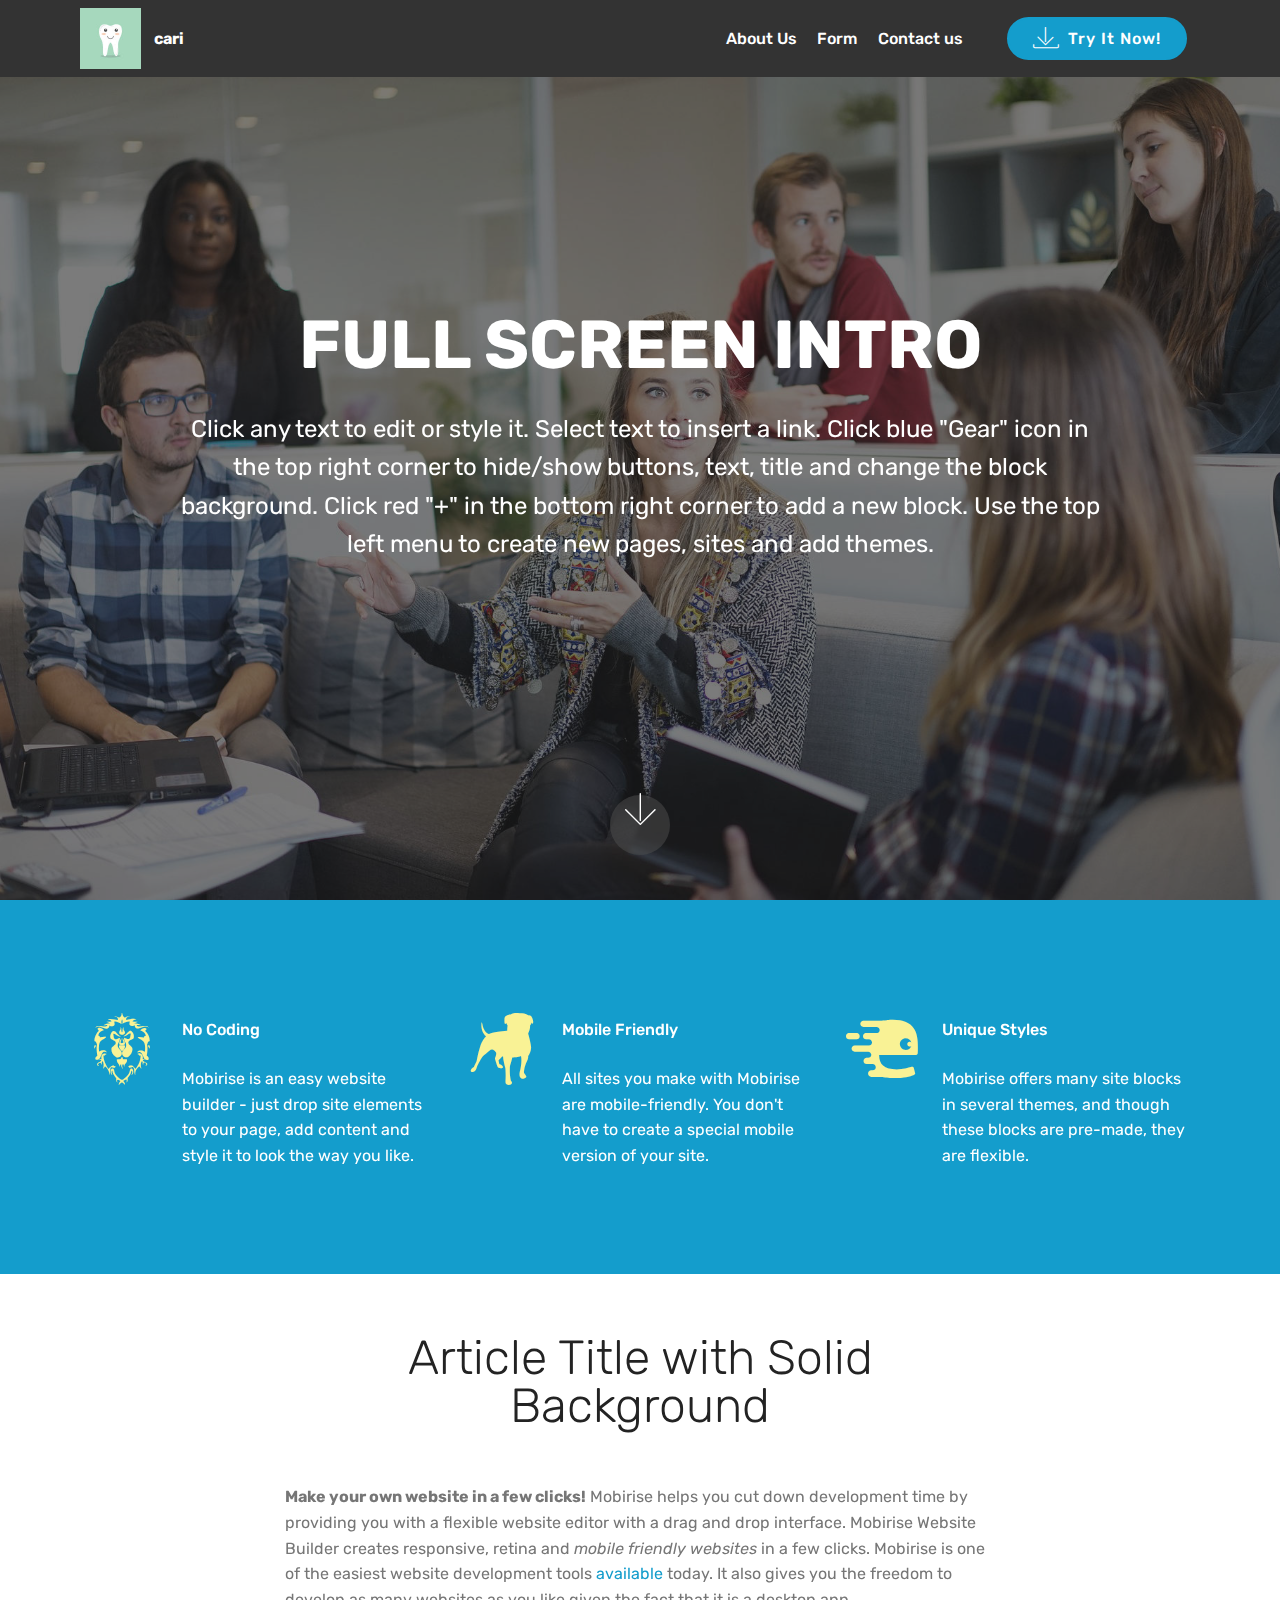
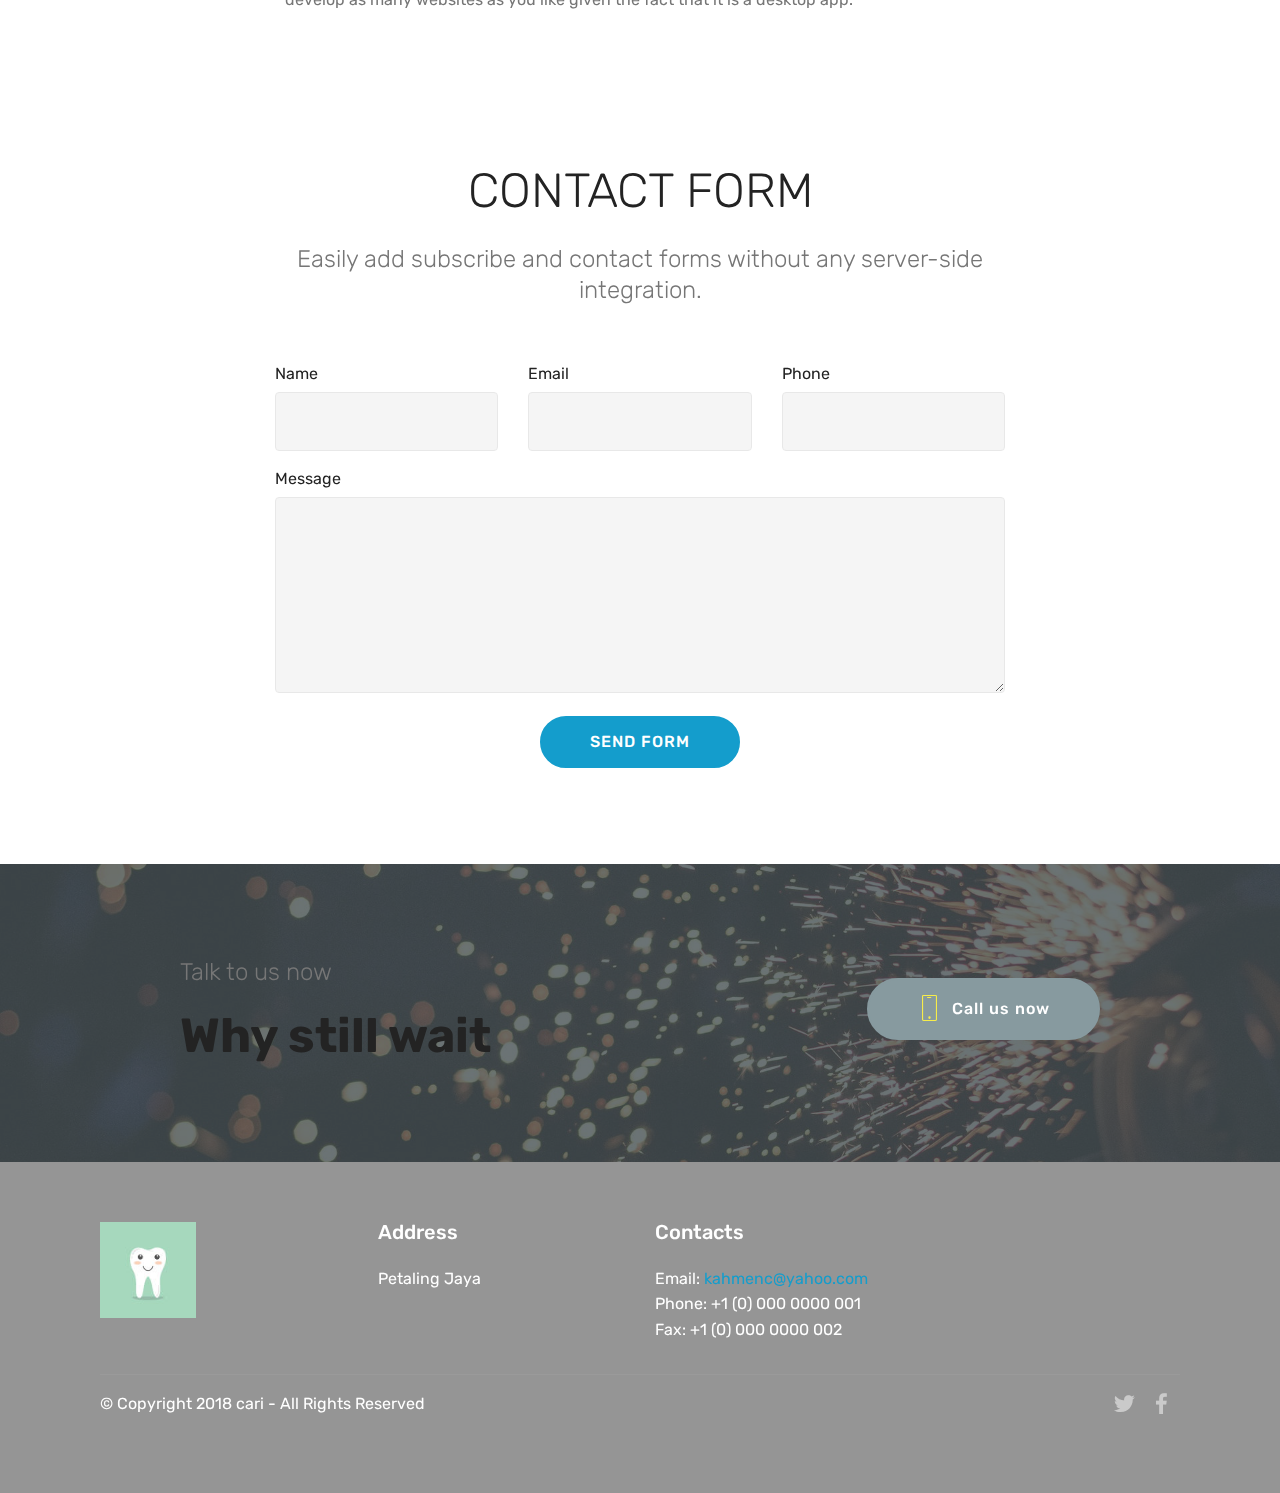
==== commit 307717de: "create github pages" ====
--- a/index.html
+++ b/index.html
@@ -51,12 +51,12 @@
             <ul class="navbar-nav nav-dropdown" data-app-modern-menu="true"><li class="nav-item">
                     <a class="nav-link link text-white display-4" href="index.html#footer1-2">
                         </a>
-                </li><li class="nav-item"><a class="nav-link link text-white display-4" href="index.html#content4-4">
+                </li><li class="nav-item"><a class="nav-link link text-white display-4" href="page1.html">
                         
                         About Us
                     </a></li><li class="nav-item"><a class="nav-link link text-white display-4" href="index.html#form1-d">
                         
-                        Form</a></li><li class="nav-item"><a class="nav-link link text-white display-4" href="index.html#footer1-2">
+                        Form</a></li><li class="nav-item"><a class="nav-link link text-white display-4" href="page2.html">
                         
                         Contact us</a></li><li class="nav-item"><a class="nav-link link text-white display-4" href="index.html#footer1-2">
                         </a></li></ul>
@@ -68,7 +68,7 @@
     </nav>
 </section>
 
-<section class="engine"><a href="https://mobiri.se">Mobirise</a></section><section class="cid-qTkA127IK8 mbr-fullscreen mbr-parallax-background" id="header2-1">
+<section class="engine"><a href="https://mobiri.se/b">how to create a website for free</a></section><section class="cid-qTkA127IK8 mbr-fullscreen mbr-parallax-background" id="header2-1">
 
     
 
@@ -210,7 +210,7 @@
                         Thanks for filling out the form!
                     </div>
             
-                    <form class="mbr-form" action="https://mobirise.com/" method="post" data-form-title="Mobirise Form"><input type="hidden" name="email" data-form-email="true" value="sCjXAWFbgxtds5B9VaK+ZEUKSZdlwUZbt72CdctPf2N+a68DHgZooGv81Dte8GQo1QicFYuemvy94K264q0drTwHqJ/30Lxb8R926v5eu4Yv8Y29DrhZWt2eHgU/lpcl" data-form-field="Email">
+                    <form class="mbr-form" action="https://mobirise.com/" method="post" data-form-title="Mobirise Form"><input type="hidden" name="email" data-form-email="true" value="i+XqphTNBZwNGrwEREelKwgyVzbB7q7LntYVcOEup6k9ZIBssVtAyJc0roJCtdnbAECoBmZb9ySyvrfMINC7OTprbTyWhSyDZFv9dcCu4nEjFkpoSIBS4f5M2xvPH7mI" data-form-field="Email">
                         <div class="row row-sm-offset">
                             <div class="col-md-4 multi-horizontal" data-for="name">
                                 <div class="form-group">
@@ -291,7 +291,7 @@
                     Contacts
                 </h5>
                 <p class="mbr-text">
-                    Email: kahmenc@yahoo.com
+                    Email: <a href="mailto:kahmenc@yahoo.com">kahmenc@yahoo.com</a>
                     <br>Phone: +1 (0) 000 0000 001
                     <br>Fax: +1 (0) 000 0000 002
                 </p>
